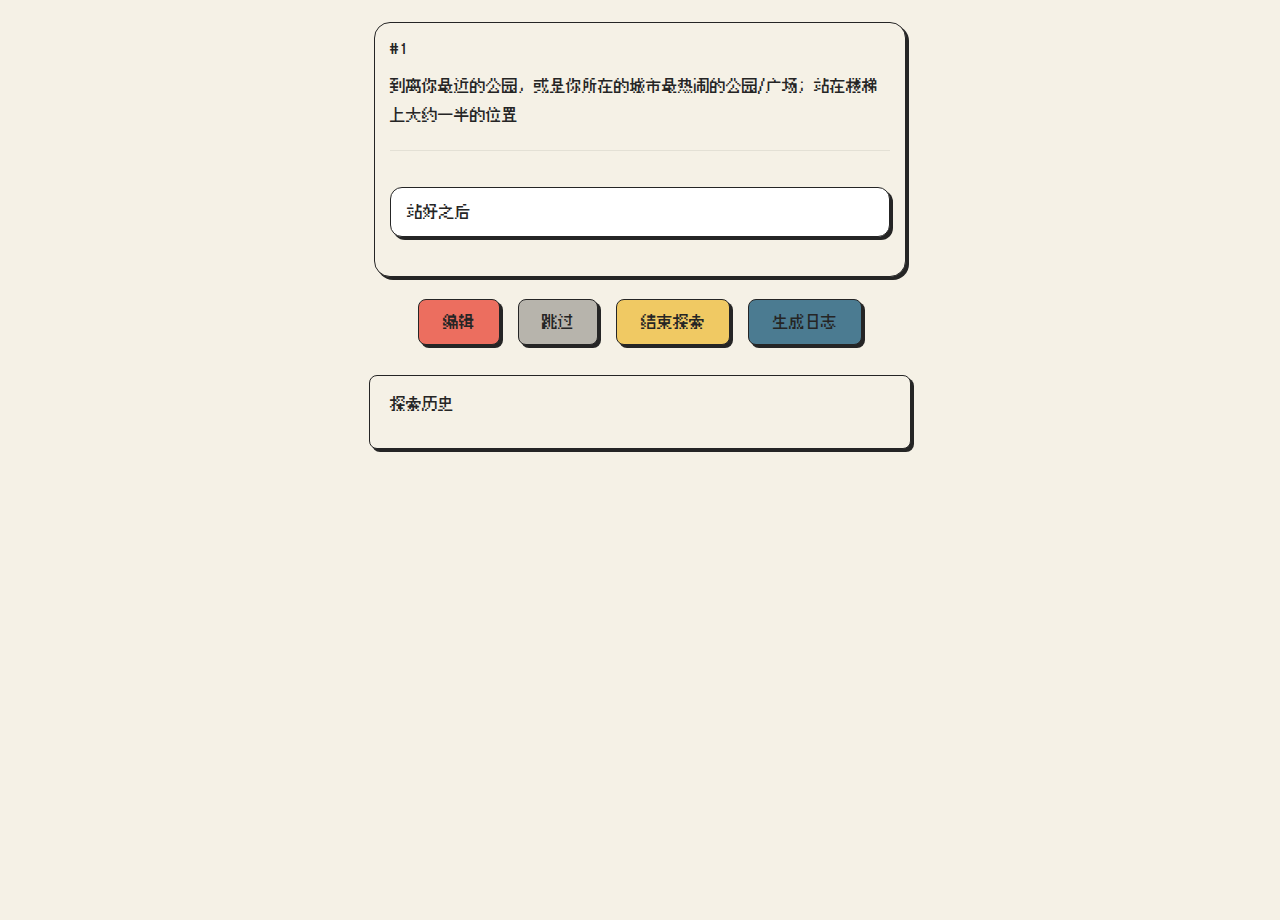
==== city_system.html @ 18fcd4e2 "Add files via upload" ====
<!DOCTYPE html>
<html lang="zh-CN">
<head>
    <meta charset="UTF-8">
    <meta name="viewport" content="width=device-width, initial-scale=1.0">
    <title>城市系统探索游戏</title>
    <link rel="stylesheet" href="fonts/fonts.css">
    <style>
        body {
            font-family: "DinkieBitmap", "PingFang SC", "Hiragino Sans GB", "Microsoft YaHei", "WenQuanYi Micro Hei", -apple-system, BlinkMacSystemFont, "Segoe UI", Helvetica, "Apple Color Emoji", Arial, sans-serif, "Segoe UI Emoji", "Segoe UI Symbol";
            margin: 0;
            padding: 10px 5px;
            background-color: #F5F1E6;
            min-height: 100vh;
            display: flex;
            flex-direction: column;
            align-items: center;
            color: #252525;
            font-size: 14px;
        }

        .card {
            background: #F5F1E6;
            border-radius: 16px;
            border: 1px solid #252525;
            box-shadow: 3px 3px 0 #252525;
            padding: 20px;
            width: calc(100% - 40px);
            max-width: 500px;
            margin: 12px auto;
            transition: all 200ms ease-out;
        }

        .card:hover {
            transform: translateY(-2px);
            box-shadow: 3px 3px 0 #252525;
        }

        @media screen and (max-width: 480px) {
            body {
                padding: 5px;
            }
            .card {
                padding: 12px;
                margin: 6px auto;
            }
            .card-content {
                font-size: 16px;
                line-height: 1.6;
                margin-bottom: 15px;
                padding-bottom: 15px;
            }
            .option-button {
                padding: 10px 12px;
                font-size: 14px;
                min-height: 40px;
            }
            #button-container {
                display: flex;
                flex-direction: row;
                justify-content: space-between;
                align-items: center;
                flex-wrap: nowrap;
                gap: 8px;
                width: 100%;
                margin: 10px 0;
            }
            .end-button,
            .skip-button,
            .generate-log-button,
            .edit-button {
                padding: 8px 12px;
                font-size: 14px;
                margin: 0;
                min-width: 0;
                flex: 1;
            }
            .modal {
                padding: 15px;
                width: 95%;
            }
            .modal input[type='text'],
            .modal textarea {
                font-size: 16px;
                padding: 8px;
                margin-bottom: 10px;
                width: 100%;
                border: 1px solid rgba(55, 53, 47, 0.16);
                border-radius: 3px;
                resize: vertical;
                max-width: 100%;
                box-sizing: border-box;
                min-height: 100px;
            }
            .modal-buttons {
                display: flex;
                flex-wrap: wrap;
                gap: 8px;
                justify-content: center;
            }
            .modal-buttons button {
                flex: 1;
                min-width: 120px;
                margin: 0;
            }
        }

        @media screen and (min-width: 481px) {
            .card {
                width: calc(100% - 20px);
                padding: 15px;
            }
            .history {
                width: calc(100% - 20px);
            }
        }

        .card:hover {
            transform: translateY(-2px);
            box-shadow: 3px 3px 0 #252525;
        }

        .end-button {
            background-color: #F0C963;
            color: #252525;
            border: 1px solid #252525;
            padding: 14px 24px;
            border-radius: 8px;
            cursor: pointer;
            font-size: 16px;
            margin: 10px 5px;
            width: auto;
            min-width: 100px;
            white-space: nowrap;
            -webkit-tap-highlight-color: transparent;
            transition: all 200ms ease-in-out;
            user-select: none;
            box-shadow: 3px 3px 0 #252525
        }

        .skip-button {
            background-color: #B7B4AC;
            color: #252525;
            border: 1px solid #252525;
            padding: 14px 20px;
            border-radius: 8px;
            cursor: pointer;
            font-size: 16px;
            margin: 10px 5px;
            width: auto;
            min-width: 80px;
            white-space: nowrap;
            -webkit-tap-highlight-color: transparent;
            transition: all 200ms ease-in-out;
            user-select: none;
            box-shadow: 3px 3px 0 #252525
        }

        .skip-button:hover {
            background-color: #B7B4AC;
            transform: translateY(-2px);
            box-shadow: 3px 3px 0 #252525
        }

        .end-button:hover {
            background-color: #B7B4AC;
            transform: translateY(-2px);
            box-shadow: 3px 3px 0 #252525
        }        .generate-log-button {
            background-color: #4B7B91;
            color: #252525;
            border: 1px solid #252525;
            padding: 14px 24px;
            border-radius: 8px;
            cursor: pointer;
            font-size: 16px;
            margin: 10px 5px;
            width: auto;
            min-width: 100px;
            white-space: nowrap;
            -webkit-tap-highlight-color: transparent;
            transition: all 200ms ease-in-out;
            user-select: none;
            box-shadow: 3px 3px 0 #252525
        }

        .generate-log-button:hover {
            background-color: #B7B4AC;
            transform: translateY(-2px);
            box-shadow: 3px 3px 0 #252525
        }

        .edit-button {
            background-color: #EC6E5F;
            color: #252525;
            border: 1px solid #252525;
            padding: 14px 24px;
            border-radius: 8px;
            cursor: pointer;
            font-size: 16px;
            margin: 10px 5px;
            width: auto;
            min-width: 100px;
            white-space: nowrap;
            -webkit-tap-highlight-color: transparent;
            transition: all 200ms ease-in-out;
            user-select: none;
            box-shadow: 3px 3px 0 #252525
        }

        .edit-button:hover {
            background-color: #B7B4AC;
            transform: translateY(-2px);
            box-shadow: 3px 3px 0 #252525;
        }

        .card-number {
            font-size: 18px;
            color: #252525;
            margin-bottom: 12px;
            font-weight: 500;
            line-height: 1.4;
        }

        .card-content {
            font-size: 20px;
            line-height: 1.8;
            margin-bottom: 20px;
            color: #252525;
            white-space: pre-line;
            padding-bottom: 20px;
            border-bottom: 1px solid rgba(55, 53, 47, 0.09);
        }

        .options {
            display: flex;
            flex-direction: column;
            gap: 8px;
            margin-top: 16px;
            padding: 16px 0;
            max-width: 100%;
            box-sizing: border-box;
        }

        .options-title {
            font-size: 18px;
            color: #252525;
            margin-bottom: 12px;
            font-weight: 500;
            line-height: 1.4;
        }

        .option-button {
            background: white;
            color: #252525;
            border: 1px solid #252525;
            padding: 12px 16px;
            border-radius: 12px;
            cursor: pointer;
            font-size: 14px;
            text-align: left;
            transition: all 200ms ease-out;
            min-height: 44px;
            width: 100%;
            margin-bottom: 8px;
            box-shadow: 3px 3px 0 #252525;
            white-space: normal;
            word-wrap: break-word;
            overflow-wrap: break-word;
            line-height: 1.5;
            max-width: 100%;
            display: flex;
            justify-content: space-between;
            align-items: center;
            gap: 12px;
        }

        .option-text {
            flex: 1;
        }

        .option-next-card {
            background: #F5F1E6;
            color: #252525;
            padding: 4px 8px;
            border-radius: 6px;
            font-size: 12px;
            border: 1px solid #252525;
            white-space: nowrap;
        }

        .option-text {
            flex: 1;
        }

        .option-next-card {
            background: #F5F1E6;
            color: #252525;
            padding: 4px 8px;
            border-radius: 6px;
            font-size: 12px;
            border: 1px solid #252525;
            white-space: nowrap;
        }

        .option-button:hover {
            background-color: #f7f7f7;
            transform: translateY(-1px);
            box-shadow: rgba(0, 0, 0, 0.08) 0px 4px 12px;
        }

        .history {
            margin-top: 20px;
            padding: 20px;
            background: #F5F1E6;
            border-radius: 8px;
            border: 1px solid #252525;
            box-shadow: 3px 3px 0 #252525;
            width: calc(100% - 52px);
            max-width: 500px;
        }

        .history h3 {
            margin-top: 0;
            color: #252525;
            font-size: 14px;
            font-weight: 500;
        }

        .history-list {
            list-style-type: none;
            padding: 0;
            margin: 0;
        }

        .history-item {
            padding: 8px 0;
            border-bottom: 1px solid rgba(55, 53, 47, 0.09);
            color: #252525;
            font-size: 14px;
        }
        @media screen and (max-width: 480px) {
            body {
                padding: 10px 5px;
            }

            .card {
                padding: 15px;
                margin: 8px auto;
            }

            .card-content {
                font-size: 16px;
                line-height: 1.5;
                margin-bottom: 15px;
                padding-bottom: 15px;
            }

            .options {
                gap: 6px;
            }

            .option-button {
                padding: 12px 16px;
                font-size: 16px;
                min-height: 44px;
            }

            .history {
                padding: 15px;
                margin: 8px auto;
            }

            .history-item {
                padding: 10px 0;
                font-size: 14px;
            }

            .tag {
                padding: 6px 14px;
                font-size: 14px;
            }
        }

        /* 添加触摸反馈效果 */
        @media (hover: none) {
            .card:active,
            .option-button:active,
            .end-button:active,
            .skip-button:active,
            .edit-button:active,
            .generate-log-button:active,
            .generate-options-button:active {
                opacity: 0.8;
                transform: scale(0.98);
                transition: all 100ms ease-out;
            }
        }
        
        /* 新增的AI生成选项按钮样式 */
        .generate-options-button {
            background-color: #3498db;
            color: white;
            border: none;
            padding: 14px 24px;
            border-radius: 8px;
            cursor: pointer;
            font-size: 16px;
            margin: 10px 5px;
            width: auto;
            min-width: 100px;
            white-space: nowrap;
            -webkit-tap-highlight-color: transparent;
            transition: all 200ms ease-in-out;
            user-select: none;
            box-shadow: 0 2px 4px rgba(0,0,0,0.1);
        }
        
        .generate-options-button:hover {
            background-color: #2980b9;
        }
        
        .generate-options-button:disabled {
            background-color: #95a5a6;
            cursor: not-allowed;
        }
        
        /* 编辑模式中的加载状态 */
        .loading-spinner {
            display: inline-block;
            width: 16px;
            height: 16px;
            border: 3px solid rgba(255,255,255,.3);
            border-radius: 50%;
            border-top-color: #fff;
            animation: spin 1s ease-in-out infinite;
            margin-right: 8px;
            vertical-align: middle;
        }
        
        @keyframes spin {
            to { transform: rotate(360deg); }
        }
    </style>
</head>
<body>
    <div id="card" class="card">
        <div class="card-number"></div>
        <div class="card-content">
            1. 这是一个示例卡片的内容。
            2. 在这里你可以描述当前场景、故事情节。
            3. 需要玩家执行的动作和观察内容。
        </div>
        <div class="options">
            <div class="options-title">选择你的行动：</div>
            <button class="option-button">
                <span class="option-text">示例选项1</span>
                <span class="option-next-card">#1</span>
            </button>
            <button class="option-button">
                <span class="option-text">示例选项2</span>
                <span class="option-next-card">#2</span>
            </button>
            <button class="option-button">
                <span class="option-text">示例选项3</span>
                <span class="option-next-card">#3</span>
            </button>
        </div>
    </div>

    <div style="display: flex; gap: 8px; justify-content: center; flex-wrap: wrap; width: 100%; max-width: 500px; padding: 0 10px;">
        <button class="edit-button" style="width: auto; min-width: 80px;" onclick="editCurrentCard()">编辑</button>
        <button class="skip-button" style="width: auto; min-width: 80px; max-width: none;" onclick="skipCard()">跳过</button>
        <button class="end-button" style="width: auto; min-width: 80px;" onclick="endGame()">结束探索</button>
        <button class="generate-log-button" style="width: auto; min-width: 80px;" onclick="generateLog()">生成日志</button>
    </div>

    <div class="history">
        <h3>探索历史</h3>
        <ul class="history-list"></ul>
    </div>

    <script>
        // API配置
        const DEEPSEEK_API_ENDPOINT = 'https://api.deepseek.com/v1/chat/completions';
        const DEEPSEEK_API_KEY = 'sk-ca0cdae03cae4ed8812562e1d96dea36';

        let currentCard = 1;
        let history = [];
        let gameStartTime = null;

        function editCurrentCard() {
            const currentCardData = cards.find(card => card.id === currentCard);
            const cardContent = document.querySelector('.card-content');
            
            // 创建编辑区域容器
            const editContainer = document.createElement('div');
            editContainer.style.display = 'flex';
            editContainer.style.flexDirection = 'column';
            editContainer.style.gap = '20px';
            editContainer.style.backgroundColor = '#f7f7f7';
            editContainer.style.padding = '20px';
            editContainer.style.borderRadius = '8px';
            
            // 创建内容编辑区域
            const contentEditArea = document.createElement('div');
            contentEditArea.style.display = 'flex';
            contentEditArea.style.flexDirection = 'column';
            contentEditArea.style.gap = '10px';
            contentEditArea.style.backgroundColor = 'white';
            contentEditArea.style.padding = '15px';
            contentEditArea.style.borderRadius = '6px';
            contentEditArea.style.boxShadow = '0 1px 3px rgba(0,0,0,0.1)';
            contentEditArea.style.margin = '0 auto';
            contentEditArea.style.maxWidth = '100%';
            contentEditArea.style.width = '100%';
            contentEditArea.style.boxSizing = 'border-box';
            
            const contentLabel = document.createElement('div');
            contentLabel.textContent = '编辑指令内容';
            contentLabel.style.fontWeight = '600';
            contentLabel.style.fontSize = '16px';
            contentLabel.style.marginBottom = '8px';
            
            const contentDescription = document.createElement('div');
            contentDescription.textContent = '在这里编写玩家需要执行的具体指令、观察内容或故事情节。建议使用简洁清晰的语言描述。';
            contentDescription.style.fontSize = '14px';
            contentDescription.style.color = '#666';
            contentDescription.style.marginBottom = '12px';
            
            const textarea = document.createElement('textarea');
            textarea.value = currentCardData.content;
            textarea.style.width = '100%';
            textarea.style.margin = '0';
            textarea.style.height = '150px';
            textarea.style.resize = 'vertical';
            textarea.style.padding = '12px';
            textarea.style.borderRadius = '6px';
            textarea.style.border = '1px solid #ddd';
            textarea.style.fontSize = '15px';
            textarea.style.lineHeight = '1.5';
            textarea.style.boxSizing = 'border-box';
            textarea.style.maxWidth = '100%';
            textarea.style.minWidth = '100%';
            textarea.style.overflowX = 'hidden';
            textarea.style.wordWrap = 'break-word';
            
            contentEditArea.appendChild(contentLabel);
            contentEditArea.appendChild(contentDescription);
            contentEditArea.appendChild(textarea);
            
            // 创建选项编辑区域
            const optionsEditArea = document.createElement('div');
            optionsEditArea.style.display = 'flex';
            optionsEditArea.style.flexDirection = 'column';
            optionsEditArea.style.gap = '10px';
            optionsEditArea.style.backgroundColor = 'white';
            optionsEditArea.style.padding = '15px';
            optionsEditArea.style.borderRadius = '6px';
            optionsEditArea.style.boxShadow = '0 1px 3px rgba(0,0,0,0.1)';
            optionsEditArea.style.margin = '0 auto';
            optionsEditArea.style.maxWidth = '100%';
            optionsEditArea.style.width = '100%';
            optionsEditArea.style.boxSizing = 'border-box';
            
            const optionsLabel = document.createElement('div');
            optionsLabel.textContent = '编辑选项';
            optionsLabel.style.fontWeight = '600';
            optionsLabel.style.fontSize = '16px';
            optionsLabel.style.marginBottom = '8px';
            
            const optionsDescription = document.createElement('div');
            optionsDescription.textContent = '添加玩家可以选择的行动选项。每个选项需要设置选项文本和跳转到的卡片编号。';
            optionsDescription.style.fontSize = '14px';
            optionsDescription.style.color = '#666';
            optionsDescription.style.marginBottom = '12px';
            
            const optionsContainer = document.createElement('div');
            optionsContainer.style.display = 'flex';
            optionsContainer.style.flexDirection = 'column';
            optionsContainer.style.gap = '12px';
            optionsContainer.style.backgroundColor = '#f9f9f9';
            optionsContainer.style.padding = '12px';
            optionsContainer.style.borderRadius = '6px';
            
            optionsEditArea.appendChild(optionsLabel);
            optionsEditArea.appendChild(optionsDescription);
            
            // 添加现有选项
            if (currentCardData.options) {
                currentCardData.options.forEach((option, index) => {
                    const optionRow = document.createElement('div');
                    optionRow.style.display = 'flex';
                    optionRow.style.gap = '10px';
                    optionRow.style.alignItems = 'center';
                    
                    const optionText = document.createElement('input');
                    optionText.type = 'text';
                    optionText.value = option.text;
                    optionText.style.flex = '1';
                    optionText.style.padding = '8px';
                    optionText.style.borderRadius = '4px';
                    optionText.style.border = '1px solid rgba(55, 53, 47, 0.16)';
                    optionText.style.minWidth = '0';
                    
                    const nextCardInput = document.createElement('input');
                    nextCardInput.type = 'number';
                    nextCardInput.value = option.nextCard;
                    nextCardInput.style.width = '60px';
                    nextCardInput.style.padding = '8px';
                    nextCardInput.style.borderRadius = '4px';
                    nextCardInput.style.border = '1px solid rgba(55, 53, 47, 0.16)';
                    nextCardInput.style.flexShrink = '0';
                    
                    const deleteButton = document.createElement('button');
                    deleteButton.textContent = 'X';
                    deleteButton.className = 'edit-button';
                    deleteButton.style.backgroundColor = '#EC6E5F';
                    deleteButton.style.padding = '0';
                    deleteButton.style.borderRadius = '6px';
                    deleteButton.style.fontSize = '14px';
                    deleteButton.style.color = 'white';
                    deleteButton.style.border = 'none';
                    deleteButton.style.cursor = 'pointer';
                    deleteButton.style.lineHeight = '1';
                    deleteButton.style.width = '32px';
                    deleteButton.style.height = '32px';
                    deleteButton.style.display = 'flex';
                    deleteButton.style.alignItems = 'center';
                    deleteButton.style.justifyContent = 'center';
                    deleteButton.style.minWidth = '32px';
                    deleteButton.style.maxWidth = '32px';
                    deleteButton.style.flexShrink = '0';
                    deleteButton.style.flexGrow = '0';
                    deleteButton.onclick = () => optionRow.remove();
                    
                    optionRow.appendChild(optionText);
                    optionRow.appendChild(nextCardInput);
                    optionRow.appendChild(deleteButton);
                    optionsContainer.appendChild(optionRow);
                });
            }
            
            // 添加新选项按钮
            const addOptionButton = document.createElement('button');
            addOptionButton.textContent = '添加选项';
            addOptionButton.className = 'edit-button';
            addOptionButton.style.alignSelf = 'flex-start';
            addOptionButton.style.backgroundColor = '#F5F1E6';
            addOptionButton.style.border = '2px dashed #4B7B91';
            addOptionButton.style.color = '#4B7B91';
            addOptionButton.style.padding = '10px 20px';
            addOptionButton.style.fontSize = '15px';
            addOptionButton.style.fontWeight = '500';
            addOptionButton.onclick = () => {
                const optionRow = document.createElement('div');
                optionRow.style.display = 'flex';
                optionRow.style.gap = '10px';
                optionRow.style.alignItems = 'center';
                
                const optionText = document.createElement('input');
                optionText.type = 'text';
                optionText.placeholder = '例如："继续向前走" 或 "转向左边"';
                optionText.style.flex = '1';
                optionText.style.padding = '10px';
                optionText.style.borderRadius = '6px';
                optionText.style.border = '1px solid #ddd';
                optionText.style.fontSize = '14px';
                optionText.style.minWidth = '0';
                
                const nextCardInput = document.createElement('input');
                nextCardInput.type = 'number';
                nextCardInput.placeholder = '卡片号';
                nextCardInput.style.width = '60px';
                nextCardInput.style.padding = '10px';
                nextCardInput.style.borderRadius = '6px';
                nextCardInput.style.border = '1px solid #ddd';
                nextCardInput.style.fontSize = '14px';
                nextCardInput.style.marginLeft = '8px';
                nextCardInput.style.flexShrink = '0';
                
                const deleteButton = document.createElement('button');
                deleteButton.textContent = 'X';
                deleteButton.className = 'edit-button';
                deleteButton.style.backgroundColor = '#EC6E5F';
                deleteButton.style.padding = '0';
                deleteButton.style.borderRadius = '6px';
                deleteButton.style.fontSize = '14px';
                deleteButton.style.color = 'white';
                deleteButton.style.border = 'none';
                deleteButton.style.cursor = 'pointer';
                deleteButton.style.lineHeight = '1';
                deleteButton.style.width = '32px';
                deleteButton.style.height = '32px';
                deleteButton.style.display = 'flex';
                deleteButton.style.alignItems = 'center';
                deleteButton.style.justifyContent = 'center';
                deleteButton.style.minWidth = '32px';
                deleteButton.style.maxWidth = '32px';
                deleteButton.style.flexShrink = '0';
                deleteButton.style.flexGrow = '0';
                deleteButton.style.minWidth = '32px';
                deleteButton.style.maxWidth = '32px';
                deleteButton.style.flexShrink = '0';
                deleteButton.style.flexGrow = '0';
                deleteButton.onclick = () => optionRow.remove();
                
                optionRow.appendChild(optionText);
                optionRow.appendChild(nextCardInput);
                optionRow.appendChild(deleteButton);
                optionsContainer.appendChild(optionRow);
            };
            
            // 添加AI生成选项按钮
            const generateButton = document.createElement('button');
            generateButton.textContent = 'AI生成选项';
            generateButton.className = 'edit-button';
            generateButton.style.backgroundColor = '#4B7B91';
            generateButton.style.padding = '10px 20px';
            generateButton.style.fontSize = '15px';
            generateButton.style.fontWeight = '500';
            generateButton.onclick = async () => {
                try {
                    // 显示加载状态
                    generateButton.disabled = true;
                    generateButton.style.opacity = '0.7';
                    generateButton.textContent = '生成中...';
                    
                    const options = await generateOptionsWithAI(textarea.value);
                    options.forEach(option => {
                        const optionRow = document.createElement('div');
                        optionRow.style.display = 'flex';
                        optionRow.style.gap = '10px';
                        optionRow.style.alignItems = 'center';
                        optionRow.style.animation = 'fadeIn 0.3s ease-in-out';
                        
                        const optionText = document.createElement('input');
                        optionText.type = 'text';
                        optionText.value = option.text;
                        optionText.style.flex = '1';
                        optionText.style.padding = '8px';
                        optionText.style.borderRadius = '4px';
                        optionText.style.border = '1px solid rgba(55, 53, 47, 0.16)';
                        
                        const nextCardInput = document.createElement('input');
                        nextCardInput.type = 'number';
                        nextCardInput.value = option.nextCard;
                        nextCardInput.style.width = '80px';
                        nextCardInput.style.padding = '8px';
                        nextCardInput.style.borderRadius = '4px';
                        nextCardInput.style.border = '1px solid rgba(55, 53, 47, 0.16)';
                        
                        const deleteButton = document.createElement('button');
                        deleteButton.textContent = 'X';
                        deleteButton.className = 'edit-button';
                        deleteButton.style.backgroundColor = '#EC6E5F';
                        deleteButton.style.padding = '0';
                        deleteButton.style.borderRadius = '6px';
                        deleteButton.style.fontSize = '14px';
                        deleteButton.style.color = 'white';
                        deleteButton.style.border = 'none';
                        deleteButton.style.cursor = 'pointer';
                        deleteButton.style.lineHeight = '1';
                        deleteButton.style.width = '32px';
                        deleteButton.style.height = '32px';
                        deleteButton.style.display = 'flex';
                        deleteButton.style.alignItems = 'center';
                        deleteButton.style.justifyContent = 'center';
                        deleteButton.style.minWidth = '32px';
                        deleteButton.style.maxWidth = '32px';
                        deleteButton.style.flexShrink = '0';
                        deleteButton.style.flexGrow = '0';
                        deleteButton.onclick = () => {
                            optionRow.style.animation = 'fadeOut 0.3s ease-in-out';
                            setTimeout(() => optionRow.remove(), 300);
                        };
                        
                        optionRow.appendChild(optionText);
                        optionRow.appendChild(nextCardInput);
                        optionRow.appendChild(deleteButton);
                        optionsContainer.appendChild(optionRow);
                    });
                } catch (error) {
                    console.error('生成选项失败:', error);
                    alert('生成选项失败，请稍后重试');
                } finally {
                    // 恢复按钮状态
                    generateButton.disabled = false;
                    generateButton.style.opacity = '1';
                    generateButton.textContent = 'AI生成选项';
                }
            };
            
            const generateOptionsButton = document.createElement('button');
            generateOptionsButton.textContent = 'AI生成选项';
            generateOptionsButton.className = 'edit-button';
            generateOptionsButton.style.backgroundColor = '#4B7B91';
            generateOptionsButton.style.padding = '10px 20px';
            generateOptionsButton.style.fontSize = '15px';
            generateOptionsButton.style.fontWeight = '500';
            generateOptionsButton.onclick = generateButton.onclick;

            optionsEditArea.appendChild(optionsLabel);
            optionsEditArea.appendChild(optionsContainer);
            optionsEditArea.appendChild(addOptionButton);
            optionsEditArea.appendChild(generateOptionsButton);
            
            // 添加所有编辑区域到容器
            editContainer.appendChild(contentEditArea);
            editContainer.appendChild(optionsEditArea);
            
            // 创建按钮容器
            const buttonContainer = document.createElement('div');
            buttonContainer.style.display = 'flex';
            buttonContainer.style.gap = '10px';
            buttonContainer.style.marginTop = '25px';
            buttonContainer.style.flexDirection = 'row';
            buttonContainer.style.justifyContent = 'flex-start';
            buttonContainer.style.alignItems = 'center';
            buttonContainer.style.backgroundColor = 'transparent';
            buttonContainer.style.padding = '0';
            buttonContainer.style.width = '100%';
            buttonContainer.style.borderRadius = '6px';
            buttonContainer.style.boxSizing = 'border-box';
            buttonContainer.style.marginLeft = '0';
            buttonContainer.style.marginRight = '0';
            
            const saveButton = document.createElement('button');
            saveButton.textContent = '保存';
            saveButton.className = 'edit-button';
            saveButton.style.backgroundColor = '#F0C963';
            saveButton.style.padding = '10px 20px';
            saveButton.style.fontSize = '15px';
            saveButton.style.fontWeight = '500';
            saveButton.style.width = '49%';
            saveButton.onclick = () => {
                // 保存内容
                currentCardData.content = textarea.value;
                
                // 保存选项
                const optionRows = optionsContainer.querySelectorAll('div[style*="display: flex"]');
                currentCardData.options = Array.from(optionRows).map(row => {
                    const text = row.children[0].value;
                    const nextCard = parseInt(row.children[1].value);
                    // 验证跳转编号的有效性
                    if (isNaN(nextCard) || nextCard < 1) {
                        alert('请输入有效的跳转编号！');
                        return null;
                    }
                    return {
                        text: text,
                        nextCard: nextCard
                    };
                }).filter(option => option !== null);
                
                // 恢复显示
                const newCardContent = document.createElement('div');
                newCardContent.className = 'card-content';
                newCardContent.textContent = textarea.value;
                editContainer.parentNode.replaceChild(newCardContent, editContainer);
                
                // 清除原有选项
                const oldOptions = document.querySelector('.options');
                if (oldOptions) {
                    oldOptions.remove();
                }
                
                // 创建新的选项容器
                const newOptions = document.createElement('div');
                newOptions.className = 'options';
                const optionsTitle = document.createElement('div');
                optionsTitle.className = 'options-title';
                optionsTitle.textContent = '选择你的行动：';
                newOptions.appendChild(optionsTitle);
                
                // 添加编辑后的选项
                currentCardData.options.forEach(option => {
                    const button = document.createElement('button');
                    button.className = 'option-button';
                    button.textContent = option.text;
                    button.onclick = () => goToCard(option.nextCard);
                    newOptions.appendChild(button);
                });
                
                // 将新选项添加到卡片中
                document.querySelector('.card').appendChild(newOptions);
                buttonContainer.remove();
                updateCardDisplay();
            };
            
            const cancelButton = document.createElement('button');
            cancelButton.textContent = '取消';
            cancelButton.className = 'edit-button';
            cancelButton.style.backgroundColor = '#B7B4AC';
            cancelButton.style.padding = '10px 20px';
            cancelButton.style.fontSize = '15px';
            cancelButton.style.fontWeight = '500';
            cancelButton.style.width = '49%';
            cancelButton.onclick = () => {
                const newCardContent = document.createElement('div');
                newCardContent.className = 'card-content';
                newCardContent.textContent = currentCardData.content;
                editContainer.parentNode.replaceChild(newCardContent, editContainer);
            };
            
            // 创建按钮提示文本
            const buttonTip = document.createElement('div');
            buttonTip.textContent = '';
            buttonTip.style.color = '#666';
            buttonTip.style.fontSize = '14px';
            buttonTip.style.marginRight = 'auto';
            
            buttonContainer.appendChild(buttonTip);
            buttonContainer.appendChild(saveButton);
            buttonContainer.appendChild(cancelButton);
            editContainer.appendChild(buttonContainer);
            
            // 替换原有内容
            cardContent.parentNode.replaceChild(editContainer, cardContent);
        }

        // 使用AI生成选项
        async function generateOptionsWithAI(instruction) {
            // 获取所有AI生成选项按钮
            const generateButtons = document.querySelectorAll('button.edit-button');
            generateButtons.forEach(button => {
                if (button.textContent === 'AI生成选项') {
                    button.disabled = true;
                    button.style.opacity = '0.7';
                    button.innerHTML = '<span class="loading-spinner"></span>正在生成中...';
                }
            });

            try {
                // 构建提示词
                const prompt = `你是一个城市探索游戏的AI设计师。请基于以下游戏指令内容，生成3-5个合理的行动选项。每个选项都应该引导玩家仔细观察和探索周围的环境细节，包括但不限于：建筑特征、街道布局、自然景观、人文场景、环境氛围等。选项需要激发玩家的好奇心，引导他们发现城市中被忽视的细节。每个选项需包含选项描述和跳转卡片编号(1-132之间)。

要求：
- 选项描述应该简洁有力，长度在15-30个字之间
- 选项必须以观察和探索环境为主，引导玩家注意周围的细节
- 选项之间要有明显的差异性，关注环境的不同方面
- 选项的语气要富有探索性和好奇心
- 格式为: 选项描述|卡片编号
- 不需要在选项开头生成数字编号


当前指令内容: "${instruction}"`;
                
                // 调用DeepSeek API
                const response = await fetch(DEEPSEEK_API_ENDPOINT, {
                    method: 'POST',
                    headers: {
                        'Content-Type': 'application/json',
                        'Authorization': `Bearer ${DEEPSEEK_API_KEY}`
                    },
                    body: JSON.stringify({
                        model: "deepseek-chat",
                        messages: [{
                            role: "user",
                            content: prompt
                        }],
                        temperature: 0.7,
                        max_tokens: 500
                    })
                });

                if (!response.ok) {
                    throw new Error(`API请求失败: ${response.statusText}`);
                }

                const data = await response.json();
                if (data.choices && data.choices[0]) {
                    const aiResponse = data.choices[0].message.content;
                    
                    // 解析AI返回的选项
                    const optionLines = aiResponse.split('\n').filter(line => line.includes('|'));
                    const options = optionLines.map(line => {
                        const [text, nextCard] = line.split('|');
                        const trimmedText = text.trim();
                        // 确保选项文本长度适中
                        if (trimmedText.length < 5 || trimmedText.length > 40) {
                            return null;
                        }
                        return {
                            text: trimmedText,
                            nextCard: parseInt(nextCard.trim()) || Math.floor(Math.random() * 132) + 1
                        };
                    }).filter(option => option !== null);
                    
                    return options.length >= 3 ? options.slice(0, 5) : [
                        { text: "继续向前探索", nextCard: Math.floor(Math.random() * 132) + 1 },
                        { text: "转向左边的小路", nextCard: Math.floor(Math.random() * 132) + 1 },
                        { text: "观察周围的环境", nextCard: Math.floor(Math.random() * 132) + 1 }
                    ];
                } else {
                    throw new Error('API返回数据格式错误');
                }
            } catch (error) {
                console.error('AI生成选项失败:', error);
                // 如果API调用失败，返回默认选项
                return [
                    { text: "继续向前探索", nextCard: Math.floor(Math.random() * 132) + 1 },
                    { text: "转向左边的小路", nextCard: Math.floor(Math.random() * 132) + 1 },
                    { text: "观察周围的环境", nextCard: Math.floor(Math.random() * 132) + 1 }
                ];
            } finally {
                // 恢复所有AI生成选项按钮的状态
                const generateButtons = document.querySelectorAll('button.edit-button');
                generateButtons.forEach(button => {
                    if (button.textContent.includes('正在生成中')) {
                        button.disabled = false;
                        button.style.opacity = '1';
                        button.textContent = 'AI生成选项';
                    }
                });
            }
        }

        function saveCard() {
            const editContent = document.getElementById('editContent');
            const currentCardData = cards.find(card => card.id === currentCard);
            
            // 更新cards数组中的内容
            currentCardData.content = editContent.value;
            
            // 更新当前显示的卡片内容
            document.querySelector('.card-content').textContent = editContent.value;
            
            // 更新历史记录中的显示文本
            updateHistoryDisplay();
            
            // 隐藏编辑表单
            cancelEdit();
        }

        function updateHistoryDisplay() {
            const historyList = document.querySelector('.history-list');
            historyList.innerHTML = '';
            
            history.forEach(cardId => {
                const card = cards.find(c => c.id === cardId);
                if (card) {
                    const historyItem = document.createElement('li');
                    historyItem.className = 'history-item';
                    
                    const cardNumber = document.createElement('span');
                    cardNumber.className = 'card-number-highlight';
                    cardNumber.textContent = `#${cardId}`;
                    
                    historyItem.appendChild(cardNumber);
                    historyItem.appendChild(document.createTextNode(` - ${card.content}`));
                    
                    historyList.appendChild(historyItem);
                }
            });
        }

        function cancelEdit() {
            document.getElementById('editForm').style.display = 'none';
        }

        function updateCardDisplay() {
            const currentCardData = cards.find(card => card.id === currentCard);
            const cardContent = document.querySelector('.card-content');
            const optionsContainer = document.querySelector('.options');
            
            // 清除原有内容
            cardContent.textContent = '';
            optionsContainer.innerHTML = '';
            
            // 分离主要文本和选项
            const mainContent = currentCardData.content.split('\n').filter(line => !line.match(/^\d+\.|转到#/)).join('\n');
            cardContent.textContent = mainContent;
            
            // 添加选项标题
            if (currentCardData.options && currentCardData.options.length > 0) {
                const optionsTitle = document.createElement('div');
                optionsTitle.className = 'options-title';
                optionsTitle.textContent = '选项：';
                optionsContainer.appendChild(optionsTitle);
                
                // 添加选项按钮
                currentCardData.options.forEach(option => {
                    const button = document.createElement('button');
                    button.className = 'option-button';
                    
                    // 创建选项文本容器
                    const optionText = document.createElement('span');
                    optionText.className = 'option-text';
                    optionText.textContent = option.text;
                    
                    // 创建跳转编号标签
                    const nextCardLabel = document.createElement('span');
                    nextCardLabel.className = 'option-next-card';
                    nextCardLabel.textContent = `#${option.nextCard}`;
                    
                    // 添加文本和编号到按钮
                    button.appendChild(optionText);
                    button.appendChild(nextCardLabel);
                    
                    button.onclick = () => {
                        if (!gameStartTime) {
                            gameStartTime = new Date();
                        }
                        selectOption(option.nextCard, option.text);
                    };
                    optionsContainer.appendChild(button);
                });
            }
        }

        // 游戏卡片数据 - 可以根据需要自定义卡片内容
        // 每个卡片对象包含：
        // - id: 卡片唯一编号
        // - content: 卡片显示的问题或指令
        // - tags: 卡片的标签数组，可以是["建筑家", "街头侦探", "哲学家", "时间旅人"]
        // - options: 选项数组，每个选项包含text(选项描述)和nextCard(点击后跳转的卡片id)
        const cards = [
    {
        id: 1,
        content: "到离你最近的公园，或是你所在的城市最热闹的公园/广场；站在楼梯上大约一半的位置",
        tags: ["街头侦探", "时间旅人"],
        options: [
            { text: "站好之后", nextCard: 2 }
        ]
    },
    {
        id: 2,
        content: "闭上眼睛，数到十；睁开眼睛，开始跟着离你最近的人走",
        tags: ["街头侦探", "时间旅人"],
        options: [
            { text: "走到第一个路口", nextCard: 3 }
        ]
    },
    {
        id: 3,
        content: "仔细观察这台自行车",
        tags: ["街头侦探", "时间旅人"],
        options: [
            { text: "如果自行车有车座", nextCard: 60 },
            { text: "如果没有车座", nextCard: 61 }
        ]
    },
    {
        id: 4,
        content: "观察离你最近的垃圾桶；注意垃圾桶中有多少垃圾",
        tags: ["街头侦探", "时间旅人"],
        options: [
            { text: "几乎是空的，请走到离你最近的共享单车附近", nextCard: 16 },
            { text: "大概一半", nextCard: 21 },
            { text: "满了，请走到最近的私人停车位", nextCard: 41 }
        ]
    },
    {
        id: 5,
        content: "站在最近的公交车站；比较你的手机号码的末尾两位，计算二者差值的绝对值（x）",
        tags: ["街头侦探", "时间旅人"],
        options: [
            { text: "左边的数字大于右边，并向左手边走x个路口", nextCard: 68 },
            { text: "右边的数字大于左边，乘坐下一辆公交车，在x站后下车", nextCard: 68 },
            { text: "两个数相等，观察离你最近的快的骑手", nextCard: 68 }
        ]
    },
    {
        id: 6,
        content: "站立，静止不要动；向下看，注意双脚之间的空间",
        tags: ["街头侦探", "时间旅人"],
        options: [
            { text: "有垃圾", nextCard: 31 },
            { text: "有口香糖", nextCard: 28 },
            { text: "没有上述情况，尽量分开双脚", nextCard: 69 }
        ]
    },
    {
        id: 7,
        content: "跟着遛狗的路人；直到狗狗拉屎或者吠叫",
        tags: ["街头侦探", "时间旅人"],
        options: [
            { text: "当狗狗拉屎或者吠叫时", nextCard: 74 },
            { text: "如果在这之前看到地铁口/公交站", nextCard: 98 }
        ]
    },
    {
        id: 8,
        content: "跟着推婴儿车的路人；留意婴儿车和路人",
        tags: ["街头侦探", "时间旅人"],
        options: [
            { text: "如果推车的是男性，则继续跟着，直到找到地铁站/公交站", nextCard: 33 },
            { text: "如果是女性，继续跟着直到发现另外一个推婴儿车的路人，重复上述步骤", nextCard: 33 },
            { text: "如果你无法跟随", nextCard: 33 }
        ]
    },
    {
        id: 9,
        content: "在你周围找到一个可以坐着的地方，可以是长凳、门廊、窗台",
        tags: ["街头侦探", "时间旅人"],
        options: [
            { text: "如果有空位，坐下", nextCard: 82 },
            { text: "如果没有空位，或者你找不到可以做的地方，那么开始漫无目的地走，直到你看到一个独坐的人", nextCard: 83 }
        ]
    },
    {
        id: 10,
        content: "向东走；留意迎面走来的行人的嘴",
        tags: ["街头侦探", "时间旅人"],
        options: [
            { text: "如果看到有人在微笑，跟着ta走到最近的路口", nextCard: 84 },
            { text: "如果没有，向东走三个街区", nextCard: 84 }
        ]
    },
    {
        id: 11,
        content: "走到离你最近的路口；背对建筑物站立，观察过往行人；等待10名经过你的路人，并留意第11名路人",
        tags: ["街头侦探", "时间旅人"],
        options: [
            { text: "如果ta有眼镜", nextCard: 33 },
            { text: "如果ta有帽子", nextCard: 40 },
            { text: "如果ta有胡子", nextCard: 66 },
            { text: "如果ta牵着狗", nextCard: 7 },
            { text: "如果以上几项的任意组合", nextCard: 20 },
            { text: "如果以上都没有，跟着他走两个路口", nextCard: 42 },
            { text: "如果无法跟随，停下", nextCard: 28 }
        ]
    },
    {
        id: 12,
        content: "在公交车上，找出你认为最年长的乘客；和ta在同一站下车",
        tags: ["街头侦探", "时间旅人"],
        options: [
            { text: "如果ta戴帽子，沿着ta走的方向走到最近的路口", nextCard: 48 },
            { text: "如果ta戴眼镜，朝着反方向走到最近的路口", nextCard: 48 },
            { text: "如果二者都有或都没有，过马路走到相反方向的公交车站", nextCard: 21 }
        ]
    },
    {
        id: 14,
        content: "上车，做到离司机最远的空位；在下一站留意上车人数，每有一个人上车，向前挪一排",
        tags: ["街头侦探", "时间旅人"],
        options: [
            { text: "如果你觉得这样举止会太怪异，也可以直接计算", nextCard: 89 },
            { text: "直到前面没有空位，下车", nextCard: 89 }
        ]
    },
    {
        id: 15,
        content: "在你所站的地方，寻找周围的建筑有没有外挂的消防楼梯",
        tags: ["街头侦探", "时间旅人"],
        options: [
            { text: "如果有", nextCard: 35 },
            { text: "如果没有", nextCard: 123 }
        ]
    },
    {
        id: 16,
        content: "如果共享单车时",
        tags: ["街头侦探", "时间旅人"],
        options: [
            { text: "如果是黄色", nextCard: 55 },
            { text: "如果是蓝色", nextCard: 51 },
            { text: "如果是青色", nextCard: 57 },
            { text: "如果是其他颜色", nextCard: 29 }
        ]
    },
    {
        id: 17,
        content: "向南走；留意有没有随意停放的共享单车",
        tags: ["街头侦探", "时间旅人"],
        options: [
            { text: "如果有", nextCard: 55 },
            { text: "如果没有", nextCard: 89 }
        ]
    },
    {
        id: 18,
        content: "走到最近路口；闭上眼睛，数到十；感觉风从哪个方向吹来，向那个方向走，直到看到",
        tags: ["街头侦探", "时间旅人"],
        options: [
            { text: "一家餐厅", nextCard: 27 },
            { text: "公交车站", nextCard: 5 },
            { text: "带着狗、婴儿车或是吉他的路人", nextCard: 19 },
            { text: "地铁或公交站", nextCard: 126 }
        ]
    },
    {
        id: 19,
        content: "跟着遛狗的人；跟着推婴儿车的人；跟着背吉他的人，直到看到地铁/公交站",
        tags: ["街头侦探", "时间旅人"],
        options: [
            { text: "如果无法跟随", nextCard: 66 }
        ]
    },
    {
        id: 20,
        content: "走到最近的路口；向南走；边走边搜寻以下目标",
        tags: ["街头侦探", "时间旅人"],
        options: [
            { text: "如果看到贩卖食品的人", nextCard: 58 },
            { text: "如果看到派发传单的人", nextCard: 59 },
            { text: "如果看到一边走路一边打手机的人", nextCard: 80 }
        ]
    },
    {
        id: 21,
        content: "找到最近的公交车站；站在公交车站，留意一同候车的人",
        tags: ["街头侦探", "时间旅人"],
        options: [
            { text: "如果比你矮的人多", nextCard: 94 },
            { text: "如果比你高的人多", nextCard: 86 },
            { text: "如果没有其他人、无法分辨或是一样多", nextCard: 105 }
        ]
    },
    {
        id: 22,
        content: "留意你最近的报刊亭或者能买到报纸的地方",
        tags: ["街头侦探", "时间旅人"],
        options: [
            { text: "如果没有", nextCard: 35 },
            { text: "买一份报纸，找个地方坐下，随意翻看", nextCard: 43 },
            { text: "如果看完报纸", nextCard: 70 }
        ]
    },
    {
        id: 23,
        content: "站在邮箱前；留意街对面",
        tags: ["街头侦探", "时间旅人"],
        options: [
            { text: "如果有咖啡店", nextCard: 27 },
            { text: "如果有拉面店", nextCard: 129 },
            { text: "如果有眼镜店", nextCard: 34 },
            { text: "如果都没有", nextCard: 15 }
        ]
    },
    {
        id: 24,
        content: "停下等待一名戴帽子或戴眼镜的路人；当一名戴帽子或戴眼镜的路人经过时开始记录路人的人数",
        tags: ["街头侦探", "时间旅人"],
        options: [
            { text: "当下一名帽子或戴眼镜的路人出现时，停止计数", nextCard: 47 },
            { text: "如果少于10", nextCard: 47 },
            { text: "如果11～15", nextCard: 48 },
            { text: "如果16～30", nextCard: 39 },
            { text: "如果31～50", nextCard: 55 },
            { text: "如果51以上", nextCard: 74 }
        ]
    },
    {
        id: 25,
        content: "等待公交车；上车并计算你的手机号码的最后4位数",
        tags: ["街头侦探", "时间旅人"],
        options: [
            { text: "如果小于等于20，下车", nextCard: 74 },
            { text: "如果大于20，下车并找到最近的咖啡店或饮料店", nextCard: 44 }
        ]
    },
    {
        id: 26,
        content: "数一数在公交车站候车的人数",
        tags: ["街头侦探", "时间旅人"],
        options: [
            { text: "如果有1人，和这个人同时上下车", nextCard: 48 },
            { text: "如果有2人，乘坐下一辆公交车，并坐2个站下车", nextCard: 49 },
            { text: "如果有3人，乘坐下一辆公交车，并坐3个站下车", nextCard: 105 },
            { text: "如果有4人，乘坐下一辆公交车，并坐4个站下车", nextCard: 48 },
            { text: "如果有5人以上，乘坐下一辆公交车，并坐5个站下车", nextCard: 104 }
        ]
    },
    {
        id: 27,
        content: "走进到咖啡店附近",
        tags: ["街头侦探", "时间旅人"],
        options: [
            { text: "如果周围有卖刮刮乐", nextCard: 71 },
            { text: "如果没有卖刮刮乐，进咖啡店点一杯咖啡", nextCard: 129 },
            { text: "如果点单的店员穿绿色衣服，请你外带咖啡，走到最近的路口", nextCard: 129 },
            { text: "如果店员没有穿绿色衣服，拿着咖啡找个地方坐下", nextCard: 128 }
        ]
    },
    {
        id: 28,
        content: "在你所站的地方，闭上眼睛，数到十，面向声音最大的方向",
        tags: ["街头侦探", "时间旅人"],
        options: [
            { text: "如果这个声源是可辨认的", nextCard: 48 },
            { text: "如果不可辨认", nextCard: 82 }
        ]
    },
    {
        id: 29,
        content: "找到离你最近的墙，背靠墙站立；数15个从你身边经过的路人",
        tags: ["街头侦探", "时间旅人"],
        options: [
            { text: "如果这需要花太长时间", nextCard: 24 },
            { text: "留意第16个人", nextCard: 51 },
            { text: "如果ta戴帽子", nextCard: 51 },
            { text: "如果ta烫了头发", nextCard: 41 },
            { text: "如果以上情况都有或都没有", nextCard: 30 }
        ]
    },
    {
        id: 30,
        content: "站在离你最近的路口；开始行走，找到离你最近的斑马线",
        tags: ["街头侦探", "时间旅人"],
        options: [
            { text: "如果你需要等待汽车停下", nextCard: 41 },
            { text: "如果你不需要", nextCard: 51 }
        ]
    },
    {
        id: 31,
        content: "走到离你最近的建筑物，背对建筑物站立",
        tags: ["街头侦探", "时间旅人"],
        options: [
            { text: "如果可以看到太阳", nextCard: 68 },
            { text: "如果看不到太阳", nextCard: 32 }
        ]
    },
    {
        id: 32,
        content: "找到最近的树",
        tags: ["街头侦探", "时间旅人"],
        options: [
            { text: "如果树有很多叶子", nextCard: 9 },
            { text: "如果没有很多叶子", nextCard: 91 }
        ]
    },
    {
        id: 33,
        content: "停下脚步，走到离你最近的路口；从你的位置寻找以下目标",
        tags: ["街头侦探", "时间旅人"],
        options: [
            { text: "找到你第一个留意到的目标所对应的页码", nextCard: 41 },
            { text: "如果是警车或警察", nextCard: 41 },
            { text: "如果是穿高跟鞋的人", nextCard: 80 },
            { text: "如果是被牵着的狗", nextCard: 7 },
            { text: "如果是骑自行车的人", nextCard: 68 },
            { text: "如果是吉他或吉他盒", nextCard: 19 },
            { text: "如果是拿着咖啡的人", nextCard: 124 }
        ]
    },
    {
        id: 34,
        content: "走到最近的路口；朝逆风的方向走，直到看到",
        tags: ["街头侦探", "时间旅人"],
        options: [
            { text: "如果看到一辆婴儿车", nextCard: 19 },
            { text: "如果看到一辆出租车", nextCard: 38 },
            { text: "如果看到卖食物的摊贩", nextCard: 58 },
            { text: "如果看到一边走路一边打手机的人", nextCard: 127 }
        ]
    },
    {
        id: 35,
        content: "走到最近的路口；朝着你在本次游戏中起点的方向走",
        tags: ["街头侦探", "时间旅人"],
        options: [
            { text: "继续走，直到看见抽烟的人", nextCard: 75 }
        ]
    },
    {
        id: 36,
        content: "停下来留意周围；找到离你最近的窨井盖",
        tags: ["街头侦探", "时间旅人"],
        options: [
            { text: "如果是圆形", nextCard: 124 },
            { text: "如果是其他形状", nextCard: 51 }
        ]
    },
    {
        id: 37,
        content: "走到最近的路口；看天空",
        tags: ["街头侦探", "时间旅人"],
        options: [
            { text: "如果看到任何飞行物，找个地方坐下", nextCard: 125 },
            { text: "如果没有看到飞行物，寻找最高的建筑物，朝那个方向走，直到在地上看到落叶，找个地方坐下", nextCard: 125 },
            { text: "如果你已经走到那栋建筑物下面", nextCard: 52 }
        ]
    },
    {
        id: 38,
        content: "向北走；一边走一边试着拦下一辆出租车，上车",
        tags: ["街头侦探", "时间旅人"],
        options: [
            { text: "如果司机戴帽子", nextCard: 101 },
            { text: "如果司机没戴帽子", nextCard: 102 }
        ]
    },
    {
        id: 39,
        content: "走到最近的路口；向西走；数一数你经过的行道树，直到下一个路口",
        tags: ["街头侦探", "时间旅人"],
        options: [
            { text: "根据树的数量", nextCard: 66 },
            { text: "如果0～1棵", nextCard: 66 },
            { text: "如果2～5棵", nextCard: 81 },
            { text: "如果5～8棵", nextCard: 28 },
            { text: "如果10～11棵", nextCard: 40 },
            { text: "如果12～15棵", nextCard: 35 },
            { text: "如果16棵以上", nextCard: 36 }
        ]
    },
    {
        id: 40,
        content: "走到最近的路口，面向十字路口",
        tags: ["街头侦探", "时间旅人"],
        options: [
            { text: "如果你是男性，向你左手边走，你有几岁就走几步", nextCard: 15 },
            { text: "如果你是女性，向你右手边走，你有几岁就走几步", nextCard: 24 }
        ]
    },
    {
        id: 41,
        content: "走向离你最近的水体（江、河、湖、池塘）",
        tags: ["街头侦探", "时间旅人"],
        options: [
            { text: "看到有人站着不动就停下来", nextCard: 59 },
            { text: "如果你走到了水体周围", nextCard: 124 }
        ]
    },
    {
        id: 42,
        content: "前往你最近的公交站",
        tags: ["街头侦探", "时间旅人"],
        options: [
            { text: "如果你没有公交卡", nextCard: 14 },
            { text: "如果你有一张地铁卡，查看背面注意序列号", nextCard: 12 },
            { text: "如果最后一位数是奇数，乘坐下一辆公交车", nextCard: 12 },
            { text: "如果最后一位数是偶数，乘坐下两辆公交车", nextCard: 12 }
        ]
    },
    {
        id: 43,
        content: "走向最近的路口；找到你视野中最高的建筑物，向那个方向走。如果在前往这栋建筑物的途中，你看到了：",
        tags: ["街头侦探", "时间旅人"],
        options: [
            { text: "如果看到咖啡店", nextCard: 44 },
            { text: "如果看到拉面店", nextCard: 7 },
            { text: "如果看到烟酒专卖店", nextCard: 71 },
            { text: "如果看到银行", nextCard: 100 },
            { text: "如果看到坐在路边长凳的人", nextCard: 54 },
            { text: "如果看到遛狗的人", nextCard: 7 },
            { text: "如果看到黄色的花朵", nextCard: 28 }
        ]
    },
    {
        id: 44,
        content: "走进咖啡店，点一杯饮品；留意为你点单的店员，然后找个地方坐下",
        tags: ["街头侦探", "时间旅人"],
        options: [
            { text: "如果为你点单的店员戴帽子", nextCard: 45 },
            { text: "如果戴眼镜", nextCard: 46 },
            { text: "如果都有或都没有", nextCard: 55 }
        ]
    },
    {
        id: 45,
        content: "当你喝饮料时，留意门口",
        tags: ["街头侦探", "时间旅人"],
        options: [
            { text: "如果你看不到门口，离开咖啡店", nextCard: 34 },
            { text: "如果进门的人与以下描述相符，转到对应页码", nextCard: 39 },
            { text: "如果带小孩的人", nextCard: 39 },
            { text: "如果携带笔记本电脑的人", nextCard: 43 },
            { text: "如果穿红色鞋子的人", nextCard: 37 },
            { text: "如果蓄胡子的人", nextCard: 36 },
            { text: "如果穿着绿色、橙色或黄色T恤或卫衣的人", nextCard: 33 },
            { text: "如果穿着某种制服的人", nextCard: 21 },
            { text: "如果戴眼镜或戴帽子的人", nextCard: 18 },
            { text: "如果进门时摸自己脸的人", nextCard: 32 }
        ]
    },
    {
        id: 46,
        content: "喝咖啡时，请环顾四周；留意所有在视线范围内坐下的人，猜猜谁会最先离开",
        tags: ["街头侦探", "时间旅人"],
        options: [
            { text: "留意这个人，观察到ta有以下动作，转到对应页码", nextCard: 35 },
            { text: "如果ta摸鼻子", nextCard: 35 },
            { text: "如果ta挠头", nextCard: 37 },
            { text: "如果ta把纸巾揉成一团", nextCard: 43 },
            { text: "如果ta摸耳朵", nextCard: 70 },
            { text: "如果ta和其他人有肢体接触", nextCard: 81 },
            { text: "如果ta和你有眼神接触", nextCard: 55 },
            { text: "如果ta没有做以上任何动作，并且要离开咖啡馆，跟着ta走出咖啡馆", nextCard: 49 }
        ]
    },
    {
        id: 47,
        content: "站在最近的垃圾桶旁边；闭上眼睛，数到十，记下你听到的最突出的声音。朝着这个声音的大致方向走，直到",
        tags: ["街头侦探", "时间旅人"],
        options: [
            { text: "如果看到绿色邮筒", nextCard: 23 },
            { text: "如果看到穿红色鞋子的人", nextCard: 38 },
            { text: "如果看到抽烟的人", nextCard: 75 }
        ]
    },
    {
        id: 48,
        content: "站在离你最近的转角，注意你的影子",
        tags: ["街头侦探", "时间旅人"],
        options: [
            { text: "如果影子没有与其他物体接触", nextCard: 64 },
            { text: "如果有接触", nextCard: 49 },
            { text: "如果没有明显的影子，朝着你在本次游戏中起点的方向走一个路口", nextCard: 34 }
        ]
    },
    {
        id: 49,
        content: "站在最近的转角，朝着你视野中最高的建筑的方向走",
        tags: ["街头侦探", "时间旅人"],
        options: [
            { text: "如果看到贩卖食品的人", nextCard: 58 },
            { text: "如果看到派发传单的人", nextCard: 59 },
            { text: "如果看到一边走路一边打手机的人", nextCard: 127 },
            { text: "如果你已经走到大楼前", nextCard: 105 }
        ]
    },
    {
        id: 50,
        content: "将所有数字相加",
        tags: ["街头侦探", "时间旅人"],
        options: [
            { text: "如果小于12，背对建筑，跟着你看的第一个穿着皮鞋的男性走，走到第一个路口/转角", nextCard: 37 },
            { text: "如果大于等于12，背对建筑，跟着你看的第一个穿着皮鞋的女性走，走到第一个路口/转角", nextCard: 51 },
            { text: "如果无法跟随", nextCard: 31 }
        ]
    },
    {
        id: 51,
        content: "走到最近的转角；找到你最近的倒影/镜像，观察它",
        tags: ["街头侦探", "时间旅人"],
        options: [
            { text: "如果能在背景中看到一栋的物体", nextCard: 52 },
            { text: "如果不能", nextCard: 17 }
        ]
    },
    {
        id: 52,
        content: "走到最近的转角；朝着你的家或你在这个城市的住所的方向走，直到你看到",
        tags: ["街头侦探", "时间旅人"],
        options: [
            { text: "如果看到咖啡店", nextCard: 44 },
            { text: "如果看到坐在路边长凳的人", nextCard: 54 },
            { text: "如果看到遛狗的人", nextCard: 19 },
            { text: "如果看到黄色的花朵", nextCard: 53 }
        ]
    },
    {
        id: 53,
        content: "站在最近的转角；在不改变位置的情况下，寻找旗杆。如果看不到旗杆，向左手边走到转角，重复上述步骤",
        tags: ["街头侦探", "时间旅人"],
        options: [
            { text: "如果发现旗杆后", nextCard: 67 },
            { text: "如果一直找不到旗杆", nextCard: 62 }
        ]
    },
    {
        id: 54,
        content: "留意坐在路边长凳的人",
        tags: ["街头侦探", "时间旅人"],
        options: [
            { text: "如果ta的两只脚都着地", nextCard: 81 },
            { text: "如果一只脚着地", nextCard: 89 },
            { text: "如果都没有着地", nextCard: 64 }
        ]
    },
    {
        id: 55,
        content: "找到离你最近的卖水的地方；买一瓶水；站在路边喝水",
        tags: ["街头侦探", "时间旅人"],
        options: [
            { text: "如果喝水的过程中听到喇叭声", nextCard: 104 },
            { text: "如果没有听到喇叭声", nextCard: 105 }
        ]
    },
    {
        id: 56,
        content: "环顾四周，试着找到一只鸟",
        tags: ["街头侦探", "时间旅人"],
        options: [
            { text: "如果看到三只或三只以上", nextCard: 55 },
            { text: "如果少于三只", nextCard: 104 }
        ]
    },
    {
        id: 57,
        content: "如果这辆车被贴了小广告",
        tags: ["街头侦探", "时间旅人"],
        options: [
            { text: "如果这辆车没有小广告，请你继续走，直到这辆车离开你的视线", nextCard: 56 }
        ]
    },
    {
        id: 58,
        content: "仔细观察对方",
        tags: ["街头侦探", "时间旅人"],
        options: [
            { text: "如果ta的头发比你长", nextCard: 108 },
            { text: "如果ta的头发比你短", nextCard: 55 },
            { text: "如果无法判断", nextCard: 76 }
        ]
    },
    {
        id: 59,
        content: "留意这个人",
        tags: ["街头侦探", "时间旅人"],
        options: [
            { text: "如果ta在抽烟", nextCard: 75 },
            { text: "如果ta没有抽烟", nextCard: 76 }
        ]
    },
    {
        id: 60,
        content: "留意自行车的锁，如果是",
        tags: ["街头侦探", "时间旅人"],
        options: [
            { text: "如果带数字的密码锁", nextCard: 63 },
            { text: "如果用钥匙的开的锁", nextCard: 64 },
            { text: "如果是其他类型", nextCard: 4 }
        ]
    },
    {
        id: 61,
        content: "向北走；走到最近的地铁站/公交站",
        tags: ["街头侦探", "时间旅人"],
        options: [
            { text: "", nextCard: 98 }
        ]
    },
    {
        id: 62,
        content: "站在街角；向南走，直到你看到",
        tags: ["街头侦探", "时间旅人"],
        options: [
            { text: "如果看到咖啡店", nextCard: 27 },
            { text: "如果看到地铁站/公交站", nextCard: 98 }
        ]
    },
    {
        id: 63,
        content: "注意密码锁当前数字的第一位",
        tags: ["街头侦探", "时间旅人"],
        options: [
            { text: "如果是0", nextCard: 62 },
            { text: "如果是1", nextCard: 20 },
            { text: "如果是2", nextCard: 21 },
            { text: "如果是3", nextCard: 61 },
            { text: "如果是4", nextCard: 28 },
            { text: "如果是5", nextCard: 29 },
            { text: "如果是6", nextCard: 30 },
            { text: "如果是7", nextCard: 85 },
            { text: "如果是8", nextCard: 32 },
            { text: "如果是9", nextCard: 64 }
        ]
    },
    {
        id: 64,
        content: "走到最近的转角；环顾四周",
        tags: ["街头侦探", "时间旅人"],
        options: [
            { text: "如果看到任何旗帜", nextCard: 20 },
            { text: "如果看不到旗帜", nextCard: 65 }
        ]
    },
    {
        id: 65,
        content: "向着除了北边之外的任意方向行走；寻找地铁站/公交站",
        tags: ["街头侦探", "时间旅人"],
        options: [
            { text: "找到之后", nextCard: 98 }
        ]
    },
    {
        id: 66,
        content: "向着除了东边之外的任意方向行走；寻找地铁站/公交站",
        tags: ["街头侦探", "时间旅人"],
        options: [
            { text: "找到之后", nextCard: 98 }
        ]
    },
    {
        id: 67,
        content: "留意旗杆",
        tags: ["街头侦探", "时间旅人"],
        options: [
            { text: "如果旗杆上没有任何旗帜", nextCard: 34 },
            { text: "如果旗杆是在建筑物的屋顶", nextCard: 78 },
            { text: "如果旗杆在交通工具上", nextCard: 38 },
            { text: "如果旗杆在酒店前", nextCard: 29 },
            { text: "如果旗杆不属于以上任何一类", nextCard: 105 }
        ]
    },
    {
        id: 68,
        content: "留意你周围的外卖骑手",
        tags: ["街头侦探", "时间旅人"],
        options: [
            { text: "如果是美团", nextCard: 11 },
            { text: "如果是饿了么", nextCard: 30 },
            { text: "其他", nextCard: 53 }
        ]
    },
    {
        id: 69,
        content: "向着除了南边之外的任意方向行走；寻找地铁站/公交站",
        tags: ["街头侦探", "时间旅人"],
        options: [
            { text: "找到之后", nextCard: 98 }
        ]
    },
    {
        id: 70,
        content: "向着除了西边之外的任意方向行走；直到听到喇叭声",
        tags: ["街头侦探", "时间旅人"],
        options: [
            { text: "如果途中经过便利店，停留在便利店周围", nextCard: 71 },
            { text: "如果没有经过便利店", nextCard: 105 }
        ]
    },
    {
        id: 71,
        content: "如果在便利店附近能买到刮刮乐彩票",
        tags: ["街头侦探", "时间旅人"],
        options: [
            { text: "买一张最便宜的刮刮乐，离开", nextCard: 72 },
            { text: "如果没有刮刮乐", nextCard: 77 }
        ]
    },
    {
        id: 72,
        content: "留意刮刮乐的序列号，注意刮开的第一个数字；假设是数字是X；向北走",
        tags: ["街头侦探", "时间旅人"],
        options: [
            { text: "如果在街上看到数字X", nextCard: 120 },
            { text: "如果看到地铁站/公交站", nextCard: 126 },
            { text: "如果发现一个专供休憩的公共建筑", nextCard: 74 }
        ]
    },
    {
        id: 73,
        content: "找个舒适的地方坐下",
        tags: ["街头侦探", "时间旅人"],
        options: [
            { text: "", nextCard: 76 }
        ]
    },
    {
        id: 74,
        content: "找个地方休息一下，聆听鸟叫声（鸟叫声会带来好运）刮开刮刮乐",
        tags: ["街头侦探", "时间旅人"],
        options: [
            { text: "如果中奖了，奖金比上个月的收入高，回家，游戏结束", nextCard: null },
            { text: "如果中了小金额的奖", nextCard: 51 },
            { text: "如果没中奖", nextCard: 97 }
        ]
    },
    {
        id: 75,
        content: "留意这个人将香烟放到嘴边的次数；记住这个数字",
        tags: ["街头侦探", "时间旅人"],
        options: [
            { text: "如果ta在吸完烟之后把烟头扔到地上", nextCard: 55 },
            { text: "如果抛到垃圾桶或烟灰缸", nextCard: 66 },
            { text: "如果不太确定", nextCard: 70 }
        ]
    },
    {
        id: 76,
        content: "走到最近的角落，留意穿着有橙色的人（包括背包和配饰）；一边寻找一边深呼吸20次",
        tags: ["街头侦探", "时间旅人"],
        options: [
            { text: "如果这期间没有发现", nextCard: 51 },
            { text: "如果有发现", nextCard: 80 }
        ]
    },
    {
        id: 77,
        content: "买一瓶水",
        tags: ["街头侦探", "时间旅人"],
        options: [
            { text: "如果买不到", nextCard: 34 }
        ]
    },
    {
        id: 78,
        content: "如果没有门卫或保安",
        tags: ["街头侦探", "时间旅人"],
        options: [
            { text: "如果有门卫或保安", nextCard: 90 }
        ]
    },
    {
        id: 79,
        content: "留意最近的戴着耳机的人",
        tags: ["街头侦探", "时间旅人"],
        options: [
            { text: "如果没有找到，在下一站下车出站", nextCard: 122 },
            { text: "如果找到之后请留意", nextCard: 130 },
            { text: "如果ta摇头晃脑或摆动身体", nextCard: 130 },
            { text: "如果没有", nextCard: 131 }
        ]
    },
    {
        id: 80,
        content: "跟随符合以下描述的人；注意ta走路的姿势，判断ta习惯先迈哪一只脚",
        tags: ["街头侦探", "时间旅人"],
        options: [
            { text: "如果先迈左脚，跟随ta到下一个转角，或者向左手边走到下一个转角", nextCard: 52 },
            { text: "如果先迈右脚，跟随ta走两个路口，或是直到跟丢ta", nextCard: 51 },
            { text: "如果无法判断", nextCard: 84 }
        ]
    },
    {
        id: 81,
        content: "搜寻符合以下描述的目标",
        tags: ["街头侦探", "时间旅人"],
        options: [
            { text: "男人、打领带、穿皮鞋、没有蓄须，发现后跟随ta到最近的转角", nextCard: 51 },
            { text: "如果花了太长时间没有找到", nextCard: 52 }
        ]
    },
    {
        id: 82,
        content: "找到最近的公共建筑，坐下",
        tags: ["街头侦探", "时间旅人"],
        options: [
            { text: "如果今天的日子日期是奇数", nextCard: 36 },
            { text: "如果是偶数", nextCard: 109 }
        ]
    },
    {
        id: 83,
        content: "注意坐着的人",
        tags: ["街头侦探", "时间旅人"],
        options: [
            { text: "如果ta有戴手表", nextCard: 64 },
            { text: "如果没有或无法判断", nextCard: 104 }
        ]
    },
    {
        id: 84,
        content: "找到离你最近的红绿灯；站在红绿灯底下；仔细听有没有「叮叮」声",
        tags: ["街头侦探", "时间旅人"],
        options: [
            { text: "如果有", nextCard: 65 },
            { text: "如果没有", nextCard: 68 }
        ]
    },
    {
        id: 85,
        content: "走到最近的转角",
        tags: ["街头侦探", "时间旅人"],
        options: [
            { text: "如果有看到建筑工人", nextCard: 91 },
            { text: "如果没有看到", nextCard: 76 }
        ]
    },
    {
        id: 86,
        content: "乘坐公交车；留意下一站第一个上车的乘客",
        tags: ["街头侦探", "时间旅人"],
        options: [
            { text: "和ta在同一个站下车", nextCard: 92 }
        ]
    },
    {
        id: 87,
        content: "停下脚步，观察离你最近的广告牌",
        tags: ["街头侦探", "时间旅人"],
        options: [
            { text: "如果广告中有数字，将数字相加后转到对应页码（如和为15则转#15）", nextCard: 15 },
            { text: "如果没有数字", nextCard: 33 }
        ]
    },
    {
        id: 88,
        content: "寻找穿红色鞋子的路人",
        tags: ["街头侦探", "时间旅人"],
        options: [
            { text: "如果找到，跟随ta走到下一个路口", nextCard: 7 },
            { text: "如果1分钟内未找到", nextCard: 51 }
        ]
    },
    {
        id: 89,
        content: "环顾四周；搜寻出租车；当你看到出租车后，立即屏住呼吸，走到最近的转角",
        tags: ["街头侦探", "时间旅人"],
        options: [
            { text: "如果在憋住气的情况下走到转角（记得喘气）", nextCard: 70 },
            { text: "如果没有在憋住气的情况下走到转角", nextCard: 69 }
        ]
    },
    {
        id: 90,
        content: "朝着你在本次游戏中起点的方向走；直到和一个比你矮的路人擦肩而过；留意ta",
        tags: ["街头侦探", "时间旅人"],
        options: [
            { text: "如果ta穿着高跟鞋", nextCard: 104 },
            { text: "如果ta穿着运动鞋", nextCard: 64 },
            { text: "如果ta打着领带", nextCard: 36 },
            { text: "如果ta在地上匍匐前进", nextCard: 33 },
            { text: "如果不符合以上任何一种或同时符合几种", nextCard: 40 }
        ]
    },
    {
        id: 91,
        content: "向北走；一直走，直到看到坐在室外的人；绕着ta所在的街区走一圈",
        tags: ["街头侦探", "时间旅人"],
        options: [
            { text: "如果回来时那个人依然坐在外面", nextCard: 9 },
            { text: "如果那个人还在室外，但没有坐着", nextCard: 37 },
            { text: "如果那个人还在你的视线范围内，但不在原来的位置", nextCard: 65 },
            { text: "如果找不到那个人", nextCard: 9 }
        ]
    },
    {
        id: 92,
        content: "下车后，走到离你最近的转角；开始垂直于你刚才乘坐的公交线路的方向走（不要横穿马路）",
        tags: ["街头侦探", "时间旅人"],
        options: [
            { text: "沿着这个方向走3个路口；走过3个路口之后，找到最近的咖啡店/饮品店", nextCard: 27 }
        ]
    },
    {
        id: 93,
        content: "原地转三圈后睁开眼，朝你面对的方向直走",
        tags: ["街头侦探", "时间旅人"],
        options: [
            { text: "看到第一个垃圾桶时", nextCard: 4 },
            { text: "看到第一个长椅时", nextCard: 9 }
        ]
    },
    {
        id: 94,
        content: "上车；寻找你认为车上最有「电影明星气质」的乘客",
        tags: ["街头侦探", "时间旅人"],
        options: [
            { text: "如果是男性，和他在同一站下车", nextCard: 80 },
            { text: "如果是女性，在她下一站下车", nextCard: 62 }
        ]
    },
    {
        id: 95,
        content: "寻找视野范围内最鲜艳的颜色",
        tags: ["街头侦探", "时间旅人"],
        options: [
            { text: "如果是红色", nextCard: 75 },
            { text: "如果是蓝色", nextCard: 55 },
            { text: "如果是黄色", nextCard: 28 },
            { text: "其他颜色", nextCard: 33 }
        ]
    },
    {
        id: 96,
        content: "用手机随机播放一首歌",
        tags: ["街头侦探", "时间旅人"],
        options: [
            { text: "如果是中文歌曲", nextCard: 105 },
            { text: "如果是外文歌曲", nextCard: 27 },
            { text: "如果是纯音乐", nextCard: 125 }
        ]
    },
    {
        id: 97,
        content: "看看你的鞋",
        tags: ["街头侦探", "时间旅人"],
        options: [
            { text: "如果你觉得你需要买一双新鞋", nextCard: 62 },
            { text: "如果你不觉得你需要买一双新鞋", nextCard: 68 }
        ]
    },
    {
        id: 98,
        content: "进入地铁站/公交站",
        tags: ["街头侦探", "时间旅人"],
        options: [
            { text: "如果地铁线路/公交线路的数字是奇数", nextCard: 99 },
            { text: "如果是偶数", nextCard: 117 }
        ]
    },
    {
        id: 99,
        content: "找到一个舒适的作为站着或坐下；到达下一站时，留意上车的、距离你最近的乘客",
        tags: ["街头侦探", "时间旅人"],
        options: [
            { text: "对照以下描述，有一项符合则计一份，计算总分", nextCard: 119 },
            { text: "1～4分", nextCard: 119 },
            { text: "5～8分", nextCard: 79 },
            { text: "9～10分", nextCard: 130 }
        ]
    },
    {
        id: 100,
        content: "走到银行附近；留意第一个出门的人",
        tags: ["街头侦探", "时间旅人"],
        options: [
            { text: "跟随ta", nextCard: 80 },
            { text: "如果银行关门了", nextCard: 82 }
        ]
    },
    {
        id: 101,
        content: "让司机送你到起步价范围内的、南边的、最远的地方（你可以事先在地图上辨认）。在路途中注意聆听。",
        tags: ["街头侦探", "时间旅人"],
        options: [
            { text: "如果你听到你知道名字的音乐，在到达目的地后", nextCard: 55 },
            { text: "如果你不知道听到的音乐叫什么名字，在到达目的地后", nextCard: 51 },
            { text: "如果没有音乐，到达目的地后", nextCard: 76 }
        ]
    },
    {
        id: 102,
        content: "让司机送你到起步价范围内的、北边的、最远的地方（你可以事先在地图上辨认）。在路途中注意车外，如果发现",
        tags: ["街头侦探", "时间旅人"],
        options: [
            { text: "如果发现婴儿车", nextCard: 19 },
            { text: "如果发现轮椅", nextCard: 56 },
            { text: "如果发现运动健身器材", nextCard: 70 },
            { text: "如果发现不戴头盔的骑手", nextCard: 29 },
            { text: "如果以上都没有", nextCard: 30 }
        ]
    },
    {
        id: 103,
        content: "朝着你在本次游戏中起点的方向走；询问你认为合适的人，最近的公交车站在哪里",
        tags: ["街头侦探", "时间旅人"],
        options: [
            { text: "如果对方用东南西北描述", nextCard: 70 },
            { text: "如果对方用前后左右描述", nextCard: 66 },
            { text: "其他情况", nextCard: 51 }
        ]
    },
    {
        id: 104,
        content: "观察离你最近的两个路灯，想象将它们连成一条直线",
        tags: ["街头侦探", "时间旅人"],
        options: [
            { text: "左手边的路灯代表你出生的时刻，右手边的路灯代表现在；估算一下，你所站的地方代表几岁", nextCard: 113 },
            { text: "如果未满18岁", nextCard: 113 },
            { text: "如果超过18岁", nextCard: 110 },
            { text: "如果正好18岁", nextCard: 36 }
        ]
    },
    {
        id: 105,
        content: "找到离你最近的舒适的地方坐下；观察窗外的活动",
        tags: ["街头侦探", "时间旅人"],
        options: [
            { text: "如果你戴眼镜，请摘下眼镜，拿着它", nextCard: 106 },
            { text: "如果你没有戴眼镜", nextCard: 107 }
        ]
    },
    {
        id: 106,
        content: "如果你右手拿着眼镜，走到右手边最近的转角",
        tags: ["街头侦探", "时间旅人"],
        options: [
            { text: "如果你左手拿着眼镜，走到左手边最近的转角", nextCard: 68 },
            { text: "走到转角后", nextCard: 68 }
        ]
    },
    {
        id: 107,
        content: "留意大多数行人行进的方向，朝那个方向走。当你看到以下目标时，停下来",
        tags: ["街头侦探", "时间旅人"],
        options: [
            { text: "如果是儿童或婴儿", nextCard: 55 },
            { text: "如果是戴鸭舌帽的人", nextCard: 48 },
            { text: "如果是地铁站/公交站", nextCard: 98 }
        ]
    },
    {
        id: 108,
        content: "停下来，想一想你的身份证放在哪",
        tags: ["街头侦探", "时间旅人"],
        options: [
            { text: "如果在身体左侧，向你左侧看", nextCard: 51 },
            { text: "如果在身体右侧，向你右侧看", nextCard: 51 },
            { text: "如果没有身份证，直视前方", nextCard: 51 },
            { text: "当你朝某个方向看时，试着做出某种预测", nextCard: 51 },
            { text: "如果预测成真", nextCard: 51 },
            { text: "如果预测没有应验", nextCard: 76 }
        ]
    },
    {
        id: 109,
        content: "在你的视线范围内，找到最高的两栋建筑",
        tags: ["街头侦探", "时间旅人"],
        options: [
            { text: "想象有一条直线连接两栋建筑物的最高点；估计这条直线与水平线的夹角大约是", nextCard: 65 },
            { text: "如果0度", nextCard: 65 },
            { text: "如果30度", nextCard: 39 },
            { text: "如果45度", nextCard: 76 },
            { text: "如果60度", nextCard: 51 },
            { text: "如果90度", nextCard: 74 }
        ]
    },
    {
        id: 110,
        content: "向南走两个路口；留意有没有灯光之外的光源",
        tags: ["街头侦探", "时间旅人"],
        options: [
            { text: "如果有", nextCard: 97 },
            { text: "如果没有", nextCard: 68 }
        ]
    },
    {
        id: 111,
        content: "站在转角；聆听以下声音",
        tags: ["街头侦探", "时间旅人"],
        options: [
            { text: "当声音停止时", nextCard: 112 }
        ]
    },
    {
        id: 112,
        content: "找到最近的戴帽子的人；沿着ta最初行走的方向行走",
        tags: ["街头侦探", "时间旅人"],
        options: [
            { text: "如果遇到戴着鸭舌帽的人", nextCard: 68 },
            { text: "如果看到看地图的人", nextCard: 32 },
            { text: "如果看到一辆锁好的自行车", nextCard: 3 },
            { text: "如果看到穿红色鞋子的人", nextCard: 80 },
            { text: "如果看到抽烟的人", nextCard: 75 }
        ]
    },
    {
        id: 113,
        content: "走到最近的转角；留意你视线范围内的二维码",
        tags: ["街头侦探", "时间旅人"],
        options: [
            { text: "如果有", nextCard: 112 },
            { text: "如果没有", nextCard: 82 }
        ]
    },
    {
        id: 114,
        content: "观察离你最近的时钟/手表",
        tags: ["街头侦探", "时间旅人"],
        options: [
            { text: "如果时间是偶数分钟", nextCard: 68 },
            { text: "如果是奇数分钟", nextCard: 51 }
        ]
    },
    {
        id: 115,
        content: "目测餐厅有多少顾客",
        tags: ["街头侦探", "时间旅人"],
        options: [
            { text: "如果小于等于5，离开餐厅之后走到最近的转角", nextCard: 52 },
            { text: "如果6～10，离开餐厅之后走到最近的转角", nextCard: 51 },
            { text: "如果大于等于11，离开餐厅之后走到最近的转角", nextCard: 26 }
        ]
    },
    {
        id: 116,
        content: "【第一步】寻找一个你觉得最有吸引力的人",
        tags: ["街头侦探", "时间旅人"],
        options: [
            { text: "【第二部】跟随ta，直到", nextCard: 56 },
            { text: "如果无法跟随", nextCard: 56 },
            { text: "如果你看到一个地铁站/公交站", nextCard: 98 },
            { text: "如果你听到5次车辆喇叭声", nextCard: 55 },
            { text: "如果你看到一个更有吸引力的人，重复【第二步】", nextCard: 55 }
        ]
    },
    {
        id: 117,
        content: "找一个舒适的地方站立或坐下；当到达下一站，有新乘客上车时，注意最后上车的人",
        tags: ["街头侦探", "时间旅人"],
        options: [
            { text: "如果你们有眼神接触", nextCard: 119 },
            { text: "如果没有眼神接触", nextCard: 118 }
        ]
    },
    {
        id: 118,
        content: "注意这个人的手",
        tags: ["街头侦探", "时间旅人"],
        options: [
            { text: "如果ta手里有东西，在下一站下车出站", nextCard: 117 },
            { text: "如果ta手里没有东西，在下两站下车出站", nextCard: 120 }
        ]
    },
    {
        id: 119,
        content: "数一数周围你觉的「怪异」的乘客的数量",
        tags: ["街头侦探", "时间旅人"],
        options: [
            { text: "假设有X名乘客，你就坐X站，下车出站", nextCard: 55 },
            { text: "如果没有，在下一站下车站", nextCard: 110 }
        ]
    },
    {
        id: 120,
        content: "如果你的惯用手是",
        tags: ["街头侦探", "时间旅人"],
        options: [
            { text: "左手，走到左手边的转角", nextCard: 116 },
            { text: "右手，走到右手边的转角", nextCard: 121 }
        ]
    },
    {
        id: 121,
        content: "走到最近的转角；观察周围有没有运动的人",
        tags: ["街头侦探", "时间旅人"],
        options: [
            { text: "如果有", nextCard: 122 },
            { text: "如果没有", nextCard: 107 }
        ]
    },
    {
        id: 122,
        content: "开始加快你的脚步；像竞走比赛那样，超过5个行人",
        tags: ["街头侦探", "时间旅人"],
        options: [
            { text: "", nextCard: 55 }
        ]
    },
    {
        id: 123,
        content: "留意你第一眼看到的店面招牌，如果周围没有招牌，你可以随意走走",
        tags: ["街头侦探", "时间旅人"],
        options: [
            { text: "留意招牌的名称，根据招牌的第一个字或字母，转到对应页码", nextCard: 9 },
            { text: "", nextCard: 9 },
            { text: "", nextCard: 104 },
            { text: "", nextCard: 39 },
            { text: "", nextCard: 53 },
            { text: "", nextCard: 9 },
            { text: "", nextCard: 11 },
            { text: "", nextCard: 36 },
            { text: "", nextCard: 40 },
            { text: "", nextCard: 109 },
            { text: "", nextCard: 35 },
            { text: "", nextCard: 10 },
            { text: "", nextCard: 37 },
            { text: "", nextCard: 9 },
            { text: "", nextCard: 29 },
            { text: "", nextCard: 36 },
            { text: "", nextCard: 31 },
            { text: "", nextCard: 105 },
            { text: "", nextCard: 11 },
            { text: "", nextCard: 34 },
            { text: "", nextCard: 108 },
            { text: "", nextCard: 33 },
            { text: "", nextCard: 7 },
            { text: "", nextCard: 10 },
            { text: "", nextCard: 39 },
            { text: "", nextCard: 40 },
            { text: "", nextCard: 34 }
        ]
    },
    {
        id: 124,
        content: "寻找咖啡店/饮料店；进入你找到的第一家咖啡店/饮料店",
        tags: ["街头侦探", "时间旅人"],
        options: [
            { text: "", nextCard: 44 }
        ]
    },
    {
        id: 125,
        content: "坐下来放松，想想某个你在很长一段时间再也没有见到过的人",
        tags: ["街头侦探", "时间旅人"],
        options: [
            { text: "准备好后", nextCard: 90 }
        ]
    },
    {
        id: 126,
        content: "如果这个地铁站/公交站",
        tags: ["街头侦探", "时间旅人"],
        options: [
            { text: "如果只有一条线路", nextCard: 28 },
            { text: "如果有两条线路", nextCard: 91 },
            { text: "如果有三条或以上", nextCard: 22 }
        ]
    },
    {
        id: 127,
        content: "跟随一个用手机通话的人；直到对方通话结束或者无法跟随为止",
        tags: ["街头侦探", "时间旅人"],
        options: [
            { text: "", nextCard: 66 }
        ]
    },
    {
        id: 128,
        content: "找个地方坐下；如果没有地方坐，带走咖啡走到最近的转角",
        tags: ["街头侦探", "时间旅人"],
        options: [
            { text: "如果在你发现下一位顾客之前就喝完咖啡", nextCard: 46 },
            { text: "坐下喝咖啡，观察下一位走进咖啡店的路人", nextCard: 129 },
            { text: "如果ta是异性", nextCard: 130 },
            { text: "如果ta是同性", nextCard: 131 }
        ]
    },
    {
        id: 129,
        content: "在最近的转角，观察有没有任何正在播放的影像/视频",
        tags: ["街头侦探", "时间旅人"],
        options: [
            { text: "如果没有", nextCard: 103 }
        ]
    },
    {
        id: 130,
        content: "在下一站下车；试图寻找从路人身上赚钱的人",
        tags: ["街头侦探", "时间旅人"],
        options: [
            { text: "如果没有发现，出站后找个地方坐下", nextCard: 125 },
            { text: "如果有发现", nextCard: 131 }
        ]
    },
    {
        id: 131,
        content: "如果目标在乞讨，施舍ta一点零钱",
        tags: ["街头侦探", "时间旅人"],
        options: [
            { text: "如果有目光接触", nextCard: 125 },
            { text: "如果没有目光接触，向左手边走两个路口", nextCard: 122 },
            { text: "如果目标是在卖艺", nextCard: 132 },
            { text: "如果是其他情况", nextCard: 125 }
        ]
    },
    {
        id: 132,
        content: "欣赏一会儿他们的「节目」，观察你的目标",
        tags: ["街头侦探", "时间旅人"],
        options: [
            { text: "如果ta的眼睛是闭着的，或是你无法辨别", nextCard: 125 },
            { text: "如果ta的眼镜是睁开的，在节目告一段落后给ta一点零钱", nextCard: 76 },
            { text: "如果ta对你表示感谢", nextCard: 76 },
            { text: "如果没有，请你返回刚才的公交站/地铁站，乘坐下一班车", nextCard: 76 }
        ]
    }
];

        // 初始化游戏
        function initGame() {
            showCard(currentCard);
        }

        // 显示卡片
        function showCard(cardId) {
            const card = cards.find(c => c.id === cardId);
            if (!card) return;

            document.querySelector('.card-number').textContent = `#${card.id}`;
            document.querySelector('.card-content').textContent = card.content;

            // 显示选项
            const optionsContainer = document.querySelector('.options');
            optionsContainer.innerHTML = '';
            card.options.forEach(option => {
                const button = document.createElement('button');
                button.className = 'option-button';
                button.textContent = option.text;
                button.onclick = () => {
                    if (!gameStartTime) {
                        gameStartTime = new Date();
                    }
                    selectOption(option.nextCard, option.text);
                };
                optionsContainer.appendChild(button);
            });
        }

        // 选择选项
        function selectOption(nextCardId, optionText) {
            // 在切换到下一张卡片前，将当前卡片添加到历史记录
            const currentCardData = cards.find(card => card.id === currentCard);
            if (currentCardData) {
                currentCardData.selectedOption = optionText; // 记录选择的选项
                addToHistory(currentCardData);
            }
            
            currentCard = nextCardId;
            showCard(nextCardId);
        }

        // 添加到历史记录
        function addToHistory(card) {
            // 检查历史记录中是否已存在该卡片
            const existingIndex = history.indexOf(card.id);
            
            if (existingIndex !== -1) {
                // 如果卡片已存在，更新对应的历史记录项
                const historyItems = document.querySelectorAll('.history-item');
                const existingItem = historyItems[existingIndex];
                
                // 更新现有历史记录项的内容
                existingItem.innerHTML = '';
                const cardNumberSpan = document.createElement('span');
                cardNumberSpan.className = 'card-number-highlight';
                cardNumberSpan.textContent = `#${card.id}`;
                existingItem.appendChild(cardNumberSpan);
                existingItem.appendChild(document.createTextNode(` - ${card.content}`));
                
                // 添加选项内容
                if (card.selectedOption) {
                    const optionDiv = document.createElement('div');
                    optionDiv.className = 'selected-option';
                    optionDiv.style.marginLeft = '20px';
                    optionDiv.style.color = '#666';
                    optionDiv.style.fontSize = '0.9em';
                    optionDiv.textContent = `➤ ${card.selectedOption}`;
                    existingItem.appendChild(optionDiv);
                }
            } else {
                // 如果是新卡片，创建新的历史记录项
                const historyItem = document.createElement('li');
                historyItem.className = 'history-item';
                const cardNumberSpan = document.createElement('span');
                cardNumberSpan.className = 'card-number-highlight';
                cardNumberSpan.textContent = `#${card.id}`;
                historyItem.appendChild(cardNumberSpan);
                historyItem.appendChild(document.createTextNode(` - ${card.content}`));
                
                // 添加选项内容
                if (card.selectedOption) {
                    const optionDiv = document.createElement('div');
                    optionDiv.className = 'selected-option';
                    optionDiv.style.marginLeft = '20px';
                    optionDiv.style.color = '#666';
                    optionDiv.style.fontSize = '0.9em';
                    optionDiv.textContent = `➤ ${card.selectedOption}`;
                    historyItem.appendChild(optionDiv);
                }
                
                document.querySelector('.history-list').appendChild(historyItem);
                history.push(card.id);
            }
        }

        // 定义场所图标
        const placeIcons = {
            park: {
                draw: (ctx, x, y) => {
                    ctx.beginPath();
                    ctx.fillStyle = '#2ecc71';
                    ctx.arc(x, y, 10, 0, Math.PI * 2);
                    ctx.fill();
                    // 绘制树
                    ctx.beginPath();
                    ctx.fillStyle = '#27ae60';
                    ctx.moveTo(x - 5, y + 5);
                    ctx.lineTo(x, y - 8);
                    ctx.lineTo(x + 5, y + 5);
                    ctx.fill();
                }
            },
            subway: {
                draw: (ctx, x, y) => {
                    ctx.beginPath();
                    ctx.fillStyle = '#e74c3c';
                    ctx.fillRect(x - 8, y - 8, 16, 16);
                    ctx.fillStyle = '#ffffff';
                    ctx.font = '12px Arial';
                    ctx.textAlign = 'center';
                    ctx.fillText('M', x, y + 4);
                }
            },
            cafe: {
                draw: (ctx, x, y) => {
                    ctx.beginPath();
                    ctx.fillStyle = '#8e44ad';
                    ctx.arc(x, y, 8, 0, Math.PI * 2);
                    ctx.fill();
                    ctx.beginPath();
                    ctx.strokeStyle = '#ffffff';
                    ctx.arc(x, y, 4, 0, Math.PI);
                    ctx.stroke();
                }
            },
            shop: {
                draw: (ctx, x, y) => {
                    ctx.beginPath();
                    ctx.fillStyle = '#f1c40f';
                    ctx.moveTo(x - 8, y + 8);
                    ctx.lineTo(x + 8, y + 8);
                    ctx.lineTo(x + 6, y - 4);
                    ctx.lineTo(x - 6, y - 4);
                    ctx.fill();
                    ctx.fillStyle = '#ffffff';
                    ctx.fillRect(x - 2, y - 2, 4, 6);
                }
            }
        };

        // 生成探索地图
        function generateExplorationMap() {
            const canvas = document.createElement('canvas');
            // 获取设备宽度，设置响应式画布大小
            const screenWidth = window.innerWidth;
            const screenHeight = window.innerHeight;
            canvas.width = screenWidth > 800 ? 800 : screenWidth - 20; // 留出边距
            canvas.height = screenWidth > 800 ? 600 : Math.min(screenHeight - 100, canvas.width * 0.75);
            const ctx = canvas.getContext('2d');

            // 设置背景色和样式
            ctx.fillStyle = '#e8e8e8';
            
            // 绘制网格背景
            ctx.strokeStyle = '#d4d4d4';
            ctx.lineWidth = 0.5;
            // 根据画布大小调整网格尺寸
            const gridSize = Math.max(20, Math.floor(canvas.width / 20));
            
            for (let x = 0; x < canvas.width; x += gridSize) {
                ctx.beginPath();
                ctx.moveTo(x, 0);
                ctx.lineTo(x, canvas.height);
                ctx.stroke();
            }
            
            for (let y = 0; y < canvas.height; y += gridSize) {
                ctx.beginPath();
                ctx.moveTo(0, y);
                ctx.lineTo(canvas.width, y);
                ctx.stroke();
            }
            
            // 添加一些随机的建筑轮廓，调整大小比例
            ctx.fillStyle = '#f0f0f0';
            const buildingScale = canvas.width / 800; // 计算缩放比例
            for (let i = 0; i < 20; i++) {
                const x = Math.random() * canvas.width;
                const y = Math.random() * canvas.height;
                const size = (10 + Math.random() * 20) * buildingScale;
                ctx.fillRect(x, y, size, size);
            }
            
            // 添加一些随机的绿地
            ctx.fillStyle = '#e6ffe6';
            for (let i = 0; i < 10; i++) {
                const x = Math.random() * canvas.width;
                const y = Math.random() * canvas.height;
                const radius = 15 + Math.random() * 25;
                ctx.beginPath();
                ctx.arc(x, y, radius, 0, Math.PI * 2);
                ctx.fill();
            }
            ctx.fillRect(0, 0, canvas.width, canvas.height);

            // 绘制标题
            // 根据画布宽度调整字体大小
            const fontSize = Math.max(16, Math.floor(canvas.width / 25));
            ctx.font = `${fontSize}px Arial`;
            ctx.fillStyle = '#2c3e50';
            ctx.textAlign = 'center';
            ctx.fillText('城市探索地图', canvas.width / 2, 40);

            // 计算节点位置，根据屏幕大小调整布局
            const columnCount = canvas.width < 600 ? 2 : 3; // 在较窄屏幕上减少列数
            const horizontalSpacing = canvas.width / (columnCount + 1);
            const verticalSpacing = canvas.height / (Math.ceil(history.length / columnCount) + 1);
            
            const nodes = history.map((id, index) => {
                // 基础位置，使用比例布局
                const baseX = horizontalSpacing + (index % columnCount) * horizontalSpacing;
                const baseY = verticalSpacing + Math.floor(index / columnCount) * verticalSpacing;
                
                // 添加随机偏移，但确保不会超出画布边界
                const offsetX = (Math.random() - 0.5) * 100;
                const offsetY = (Math.random() - 0.5) * 100;
                
                const x = Math.max(50, Math.min(canvas.width - 100, baseX + offsetX));
                const y = Math.max(50, Math.min(canvas.height - 100, baseY + offsetY));
                
                return { x, y, id };
            });

            // 绘制街道网络
            ctx.strokeStyle = '#d3d3d3';
            ctx.lineWidth = 1;
            // 水平街道
            for (let y = 50; y < canvas.height; y += 100) {
                ctx.beginPath();
                ctx.moveTo(0, y);
                ctx.lineTo(canvas.width, y);
                ctx.stroke();
            }
            // 垂直街道
            for (let x = 50; x < canvas.width; x += 100) {
                ctx.beginPath();
                ctx.moveTo(x, 0);
                ctx.lineTo(x, canvas.height);
                ctx.stroke();
            }

            // 绘制绿地
            const drawTree = (x, y) => {
                ctx.fillStyle = '#90EE90';
                ctx.beginPath();
                ctx.arc(x, y, 10, 0, Math.PI * 2);
                ctx.fill();
            };
            for (let i = 0; i < 20; i++) {
                drawTree(
                    Math.random() * canvas.width,
                    Math.random() * canvas.height
                );
            }

            // 绘制建筑物
            const drawBuilding = (x, y) => {
                ctx.fillStyle = '#A9A9A9';
                const width = 20 + Math.random() * 20;
                const height = 20 + Math.random() * 20;
                ctx.fillRect(x, y, width, height);
                ctx.strokeStyle = '#696969';
                ctx.strokeRect(x, y, width, height);
            };
            for (let i = 0; i < 15; i++) {
                drawBuilding(
                    Math.random() * canvas.width,
                    Math.random() * canvas.height
                );
            }

            // 绘制水系
            ctx.fillStyle = '#e6f3ff';
            ctx.beginPath();
            ctx.moveTo(canvas.width * 0.3, 0);
            ctx.quadraticCurveTo(canvas.width * 0.4, canvas.height * 0.5, canvas.width * 0.3, canvas.height);
            ctx.lineTo(canvas.width * 0.2, canvas.height);
            ctx.quadraticCurveTo(canvas.width * 0.3, canvas.height * 0.5, canvas.width * 0.2, 0);
            ctx.fill();

            // 绘制主要道路
            ctx.strokeStyle = '#d0d0d0';
            ctx.lineWidth = 4;
            // 横向主干道
            for (let y = canvas.height * 0.25; y < canvas.height; y += canvas.height * 0.3) {
                ctx.beginPath();
                ctx.moveTo(0, y);
                ctx.lineTo(canvas.width, y);
                ctx.stroke();
            }
            // 纵向主干道
            for (let x = canvas.width * 0.25; x < canvas.width; x += canvas.width * 0.3) {
                ctx.beginPath();
                ctx.moveTo(x, 0);
                ctx.lineTo(x, canvas.height);
                ctx.stroke();
            }

            // 绘制手绘风格的连接线，调整线条宽度和样式
            const lineWidth = canvas.width < 400 ? 1.5 : 2;
            ctx.lineWidth = lineWidth;
            for (let i = 0; i < nodes.length - 1; i++) {
                const startX = nodes[i].x + (canvas.width < 400 ? 20 : 30);
                const startY = nodes[i].y + (canvas.width < 400 ? 20 : 30);
                const endX = nodes[i + 1].x + (canvas.width < 400 ? 20 : 30);
                const endY = nodes[i + 1].y + (canvas.width < 400 ? 20 : 30);
                
                // 为每条线段创建多个控制点，形成不规则的手绘效果
                const points = [];
                const segments = 5;
                
                for (let j = 0; j <= segments; j++) {
                    const t = j / segments;
                    const x = startX + (endX - startX) * t;
                    const y = startY + (endY - startY) * t;
                    
                    // 添加随机偏移
                    const offset = 5 * Math.sin(t * Math.PI);
                    points.push({
                        x: x + (Math.random() - 0.5) * offset,
                        y: y + (Math.random() - 0.5) * offset
                    });
                }
                
                // 绘制手绘风格的线段
                ctx.beginPath();
                ctx.strokeStyle = '#8b4513';
                ctx.lineWidth = 2;
                ctx.moveTo(points[0].x, points[0].y);
                
                for (let j = 1; j < points.length; j++) {
                    ctx.lineTo(points[j].x, points[j].y);
                }
                
                ctx.stroke();
                
                // 添加小装饰点
                ctx.fillStyle = '#8b4513';
                ctx.beginPath();
                ctx.arc(startX, startY, 3, 0, Math.PI * 2);
                ctx.fill();
            }

            // 绘制节点
            nodes.forEach((node, index) => {
                const x = node.x + 30;
                const y = node.y + 30;
                
                // 绘制标记点底部阴影
                ctx.beginPath();
                ctx.arc(x, y + 2, 15, 0, Math.PI * 2);
                ctx.fillStyle = 'rgba(0, 0, 0, 0.2)';
                ctx.fill();

                // 绘制标记点主体
                ctx.beginPath();
                ctx.moveTo(x, y - 20);
                ctx.lineTo(x - 15, y + 10);
                ctx.lineTo(x + 15, y + 10);
                ctx.closePath();
                ctx.fillStyle = 'rgba(52, 152, 219, 0.9)';
                ctx.fill();

                // 绘制标记点圆形部分
                ctx.beginPath();
                ctx.arc(x, y - 15, 12, 0, Math.PI * 2);
                ctx.fill();

                // 绘制节点编号
                ctx.font = 'bold 14px Arial';
                ctx.fillStyle = '#ffffff';
                ctx.textAlign = 'center';
                ctx.textBaseline = 'middle';
                ctx.fillText('#' + node.id, x, y - 15);
            });

            // 添加场所图标
            history.forEach((id, index) => {
                const card = cards.find(c => c.id === id);
                const content = card.content.toLowerCase();
                const node = nodes[index];
                
                // 根据指令卡内容添加相应图标
                if (content.includes('公园') || content.includes('广场')) {
                    placeIcons.park.draw(ctx, node.x + 70, node.y + 30);
                } else if (content.includes('地铁') || content.includes('公交')) {
                    placeIcons.subway.draw(ctx, node.x + 70, node.y + 30);
                } else if (content.includes('咖啡') || content.includes('餐厅')) {
                    placeIcons.cafe.draw(ctx, node.x + 70, node.y + 30);
                } else if (content.includes('商店') || content.includes('便利店')) {
                    placeIcons.shop.draw(ctx, node.x + 70, node.y + 30);
                }
            });

            // 添加装饰元素
            ctx.font = '14px Arial';
            ctx.fillStyle = '#7f8c8d';
            ctx.fillText('探索开始', 100, 80);
            ctx.fillText('探索结束', nodes[nodes.length - 1].x + 30, nodes[nodes.length - 1].y + 80);

            // 创建一个新的div来包含地图和tooltip
            const mapContainer = document.createElement('div');
            mapContainer.style.position = 'relative';
            mapContainer.style.marginTop = '60px';
            mapContainer.style.textAlign = 'center';
            
            // 将canvas转换为图片
            const mapImage = new Image();
            mapImage.src = canvas.toDataURL();
            mapImage.style.display = 'block';
            
            // 创建tooltip元素
            const tooltip = document.createElement('div');
            tooltip.style.position = 'absolute';
            tooltip.style.display = 'none';
            tooltip.style.backgroundColor = 'rgba(0, 0, 0, 0.8)';
            tooltip.style.color = 'white';
            tooltip.style.padding = '8px';
            tooltip.style.borderRadius = '4px';
            tooltip.style.fontSize = '14px';
            tooltip.style.maxWidth = '200px';
            tooltip.style.zIndex = '1000';
            
            mapContainer.appendChild(mapImage);
            mapContainer.appendChild(tooltip);

            // 等待图片加载完成后再添加事件监听器
            mapImage.onload = () => {
                // 添加鼠标移动事件监听
                mapImage.addEventListener('mousemove', (e) => {
                    const rect = mapImage.getBoundingClientRect();
                    const x = e.clientX - rect.left;
                    const y = e.clientY - rect.top;

                    // 检查鼠标是否在任何图标上
                    let found = false;
                    history.forEach((id, index) => {
                        const node = nodes[index];
                        const iconX = node.x + 70;
                        const iconY = node.y + 30;
                        const dx = x - iconX;
                        const dy = y - iconY;
                        
                        if (dx * dx + dy * dy < 400) { // 20px半径的点击区域
                            const card = cards.find(c => c.id === id);
                            tooltip.style.display = 'block';
                            tooltip.style.left = (e.clientX - rect.left + 10) + 'px';
                            tooltip.style.top = (e.clientY - rect.top + 10) + 'px';
                            tooltip.textContent = card.content;
                            found = true;
                        }
                    });
                    
                    if (!found) {
                        tooltip.style.display = 'none';
                    }
                });

                // 鼠标离开地图时隐藏tooltip
                mapImage.addEventListener('mouseleave', () => {
                    tooltip.style.display = 'none';
                });
            };

            return mapContainer;
        }

        // 结束游戏
        function getRandomCard() {
            const availableCards = cards.filter(card => !history.includes(card.id));
            if (availableCards.length === 0) return null;
            return availableCards[Math.floor(Math.random() * availableCards.length)];
        }

        function skipCard() {
            const currentCardData = cards.find(card => card.id === currentCard);
            const nextCard = getRandomCard();
            
            if (nextCard) {
                if (currentCardData) {
                    // 将当前卡片添加到历史记录
                    history.push(currentCardData.id);
                    
                    // 创建新的历史记录项
                    const historyList = document.querySelector('.history-list');
                    const historyItem = document.createElement('li');
                    historyItem.className = 'history-item';
                    
                    const cardNumber = document.createElement('span');
                    cardNumber.className = 'card-number-highlight';
                    cardNumber.textContent = `#${currentCardData.id}`;
                    
                    historyItem.appendChild(cardNumber);
                    historyItem.appendChild(document.createTextNode(` [已跳过] - ${currentCardData.content}`));
                    
                    historyList.appendChild(historyItem);
                }
                
                // 更新当前卡片ID并显示新卡片
                currentCard = nextCard.id;
                showCard(nextCard.id);
            } else {
                alert('已经浏览过所有卡片，游戏结束！\n你的探索路径：' + history.join(' → '));
            }
        }

        async function generateLog() {
            try {
                // 创建加载提示元素
                const loadingDiv = document.createElement('div');
                loadingDiv.id = 'loading-message';
                loadingDiv.style.cssText = 'position: fixed; bottom: 20px; left: 50%; transform: translateX(-50%); background-color: rgba(0,0,0,0.8); color: white; padding: 10px 20px; border-radius: 5px; z-index: 1000;';
                loadingDiv.textContent = '正在生成故事...';
                document.body.appendChild(loadingDiv);

                // 构建提示词，去除卡片编号
                const historyItems = document.querySelectorAll('.history-item');
                let prompt = "请基于以下探索历史，以第一人称的视角写一篇散步日志或城市探索日志。在日志中要着重描述城市空间和环境的观察体验，包括建筑、街道、人群、声音、气味等感官细节，以及这些空间给你带来的感受和思考：\n";
                historyItems.forEach((item, index) => {
                    // 移除卡片编号，只保留内容
                    const content = item.textContent.replace(/^#\d+\s*-\s*/, '');
                    prompt += `${index + 1}. ${content}\n`;
                });

                // 调用DeepSeek API
                const response = await fetch(DEEPSEEK_API_ENDPOINT, {
                    method: 'POST',
                    headers: {
                        'Content-Type': 'application/json',
                        'Authorization': `Bearer ${DEEPSEEK_API_KEY}`
                    },
                    body: JSON.stringify({
                        model: "deepseek-chat",
                        messages: [{
                            role: "user",
                            content: prompt + "\n请生成一篇不超过500字的散步日志，要突出空间感受和个人体验。"
                        }],
                        max_tokens: 800
                    })
                });

                if (!response.ok) {
                    const errorData = await response.json();
                    throw new Error(`API请求失败: ${errorData.error?.message || response.statusText}`);
                }

                const data = await response.json();
                if (data.choices && data.choices[0]) {
                    const story = data.choices[0].message.content;
                    
                    // 移除加载提示
                    loadingDiv.remove();

                    // 获取当前时间
                    const currentTime = new Date();
                    const formattedTime = currentTime.toLocaleString('zh-CN', {
                        year: 'numeric',
                        month: '2-digit',
                        day: '2-digit',
                        hour: '2-digit',
                        minute: '2-digit',
                        hour12: false
                    });

                    // 创建故事容器
                    const storyContainer = document.createElement('div');
                    storyContainer.className = 'story-container';
                    storyContainer.style.cssText = 'margin: 10px auto; padding: 20px; background-color: #fff; border-radius: 8px; box-shadow: rgba(15, 15, 15, 0.1) 0px 0px 0px 1px, rgba(15, 15, 15, 0.1) 0px 2px 4px; width: calc(100% - 52px); max-width: 500px;';
                    
                    const storyTitle = document.createElement('h3');
                    storyTitle.textContent = '你的城市探索故事';
                    storyTitle.style.cssText = 'color: #2c3e50; margin-bottom: 15px;';
                    
                    const timeInfo = document.createElement('p');
                    timeInfo.style.cssText = 'color: #666; margin-bottom: 10px; font-size: 14px;';
                    const startTimeStr = (gameStartTime || new Date()).toLocaleString('zh-CN', {
                        year: 'numeric',
                        month: '2-digit',
                        day: '2-digit',
                        hour: '2-digit',
                        minute: '2-digit',
                        hour12: false
                    });
                    timeInfo.textContent = `游戏时间：${startTimeStr}～${formattedTime}`;
                    
                    const storyContent = document.createElement('div');
                    storyContent.style.cssText = 'white-space: pre-wrap; line-height: 1.6; color: #34495e;';
                    storyContent.textContent = story;
                    
                    storyContainer.appendChild(storyTitle);
                    storyContainer.appendChild(timeInfo);
                    storyContainer.appendChild(storyContent);
                    document.body.appendChild(storyContainer);
                    
                    // 滚动到故事位置
                    storyContainer.scrollIntoView({ behavior: 'smooth' });
                } else {
                    throw new Error('API返回数据格式错误');
                }
            } catch (error) {
                console.error('生成日志失败:', error);
                // 移除加载提示
                document.getElementById('loading-message')?.remove();
                
                // 根据错误类型提供更详细的错误信息
                let errorMessage = '生成日志失败: ';
                if (error.message === 'Failed to fetch') {
                    errorMessage += '网络连接失败，请检查您的网络连接并重试。';
                } else if (error.name === 'TypeError') {
                    errorMessage += '服务暂时不可用，请稍后重试。';
                } else if (error.response) {
                    errorMessage += `服务器返回错误(${error.response.status}): ${error.response.statusText}`;
                } else {
                    errorMessage += error.message;
                }
                
                alert(errorMessage);
            }
        }

        function endGame() {
            // 准备故事生成的API配置
            const DEEPSEEK_API_ENDPOINT = 'https://api.deepseek.com/v1/chat/completions';
            const DEEPSEEK_API_KEY = 'sk-ca0cdae03cae4ed8812562e1d96dea36';
            
            // 询问是否保存探索历史
            const confirmSave = confirm('探索结束！\n你的探索路径：' + history.join(' → ') + '\n\n是否要保存探索历史？');
            
            if (confirmSave) {
                // 创建探索历史文本内容
                let historyContent = '城市探索历史记录\n\n';
                const historyItems = document.querySelectorAll('.history-item');
                historyItems.forEach(item => {
                    historyContent += item.textContent + '\n';
                });
                historyContent += '\n探索路径：' + history.join(' → ');
                
                // 构建故事生成的提示词
                let storyPrompt = '请以中立客观的口吻，根据以下城市探索记录，创作一篇简短的纪实性文章。避免使用具体人名，着重描述城市空间、建筑环境和社会氛围：\n';
                historyItems.forEach(item => {
                    storyPrompt += item.textContent.replace(/^#\d+\s*-\s*/, '') + '\n';
                });

                // 获取当前时间
                const currentTime = new Date();
                const formattedTime = currentTime.toLocaleString('zh-CN', {
                    year: 'numeric',
                    month: '2-digit',
                    day: '2-digit',
                    hour: '2-digit',
                    minute: '2-digit',
                    hour12: false
                });

                // 调用DeepSeek API生成故事
                fetch(DEEPSEEK_API_ENDPOINT, {
                    method: 'POST',
                    headers: {
                        'Content-Type': 'application/json',
                        'Authorization': `Bearer ${DEEPSEEK_API_KEY}`
                    },
                    body: JSON.stringify({
                        model: 'deepseek-chat',
                        messages: [{
                            role: 'user',
                            content: storyPrompt + '\n请生成一个不超过500字的简短故事。'
                        }],
                        temperature: 0.7,
                        max_tokens: 800
                    })
                })
                .then(response => response.json())
                .then(data => {
                    const generatedStory = data.choices[0].message.content;
                    
                    // 将时间和生成的故事添加到历史内容中
                    historyContent += `\n\n游戏时间：${formattedTime}\n生成的故事：\n${generatedStory}`;
                    // 创建Blob对象
                    const blob = new Blob([historyContent], { type: 'text/plain;charset=utf-8' });
                    
                    // 显示生成的故事
                    const storyDiv = document.createElement('div');
                    storyDiv.style.cssText = 'margin: 10px auto; padding: 20px; background-color: #fff; border-radius: 8px; box-shadow: rgba(15, 15, 15, 0.1) 0px 0px 0px 1px, rgba(15, 15, 15, 0.1) 0px 2px 4px; width: calc(100% - 52px); max-width: 500px;';
                    const startTimeStr = (gameStartTime || new Date()).toLocaleString('zh-CN', {
                        year: 'numeric',
                        month: '2-digit',
                        day: '2-digit',
                        hour: '2-digit',
                        minute: '2-digit',
                        hour12: false
                    });
                    storyDiv.innerHTML = `<h3 style="color: #2c3e50; margin-bottom: 15px;">你的探索故事</h3><p style="color: #666; margin-bottom: 10px; font-size: 14px;">游戏时间：${startTimeStr}～${formattedTime}</p><p style="line-height: 1.6;">${generatedStory}</p>`;

                    document.body.appendChild(storyDiv);

                    // 创建下载链接
                    const downloadLink = document.createElement('a');
                    downloadLink.href = URL.createObjectURL(blob);
                    downloadLink.download = '城市探索历史.txt';
                    
                    // 触发下载
                    document.body.appendChild(downloadLink);
                    downloadLink.click();
                    document.body.removeChild(downloadLink);
                    
                    // 清理URL对象
                    URL.revokeObjectURL(downloadLink.href);
                })
                .catch(error => {
                    console.error('生成故事时出错:', error);
                    // 如果生成故事失败，仍然创建原始的Blob对象
                    const blob = new Blob([historyContent], { type: 'text/plain;charset=utf-8' });
                    
                    // 创建下载链接
                    const downloadLink = document.createElement('a');
                    downloadLink.href = URL.createObjectURL(blob);
                    downloadLink.download = '城市探索历史.txt';
                    
                    // 触发下载
                    document.body.appendChild(downloadLink);
                    downloadLink.click();
                    document.body.removeChild(downloadLink);
                    
                    // 清理URL对象
                    URL.revokeObjectURL(downloadLink.href);
                });
            }
        }

        // 启动游戏
        initGame();
    </script>
</body>
</html>
---- fonts/fonts.css ----
/* 字体管理文件 */
/* 提示：请先将字体文件(.ttf, .woff, .woff2, .otf)放入fonts目录，然后再更新此文件以声明字体。

使用示例：
   1. 将字体文件(.ttf, .woff, .woff2, .otf)放入fonts目录
   2. 使用@font-face声明字体
   3. 在样式中使用font-family应用字体

   示例：
   @font-face {
     font-family: 'CustomFont';
     src: url('./your-font.woff2') format('woff2'),
          url('./your-font.woff') format('woff'),
          url('./your-font.ttf') format('truetype');
     font-weight: normal;
     font-style: normal;
   }

   .your-element {
     font-family: 'CustomFont', sans-serif;
   }
*/

/* 请在此处添加您的字体声明 */

@font-face {
  font-family: 'DinkieBitmap';
  src: url('./DinkieBitmap-9px.ttf') format('truetype');
  font-weight: normal;
  font-style: normal;
}

/* 全局字体设置 */
* {
  font-family: 'DinkieBitmap', sans-serif !important;
  font-size: 16px !important;
}
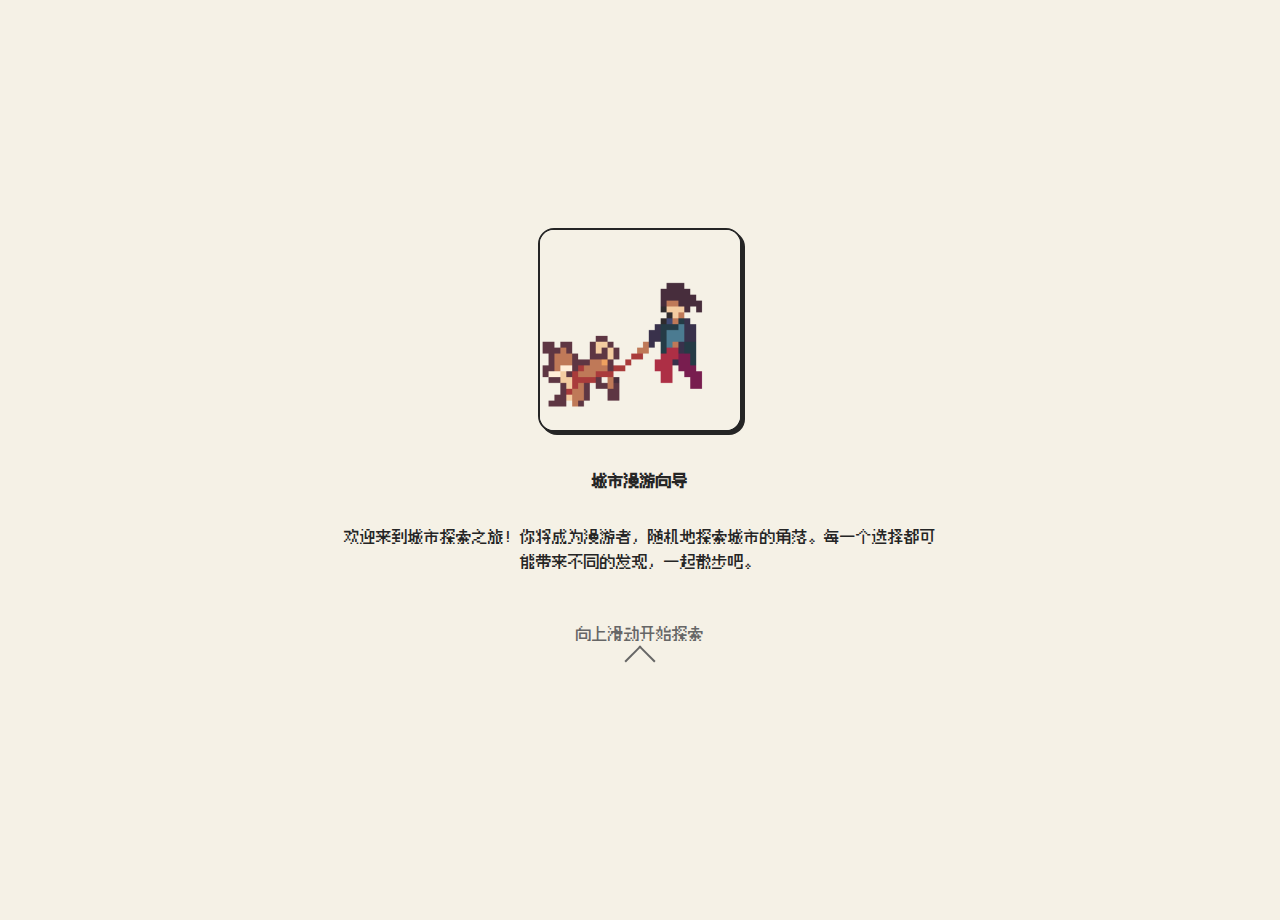
==== commit 17ed6012: "Add files via upload" ====
--- a/city_system.html
+++ b/city_system.html
@@ -3,9 +3,105 @@
 <head>
     <meta charset="UTF-8">
     <meta name="viewport" content="width=device-width, initial-scale=1.0">
-    <title>城市系统探索游戏</title>
+    <title>城市漫游向导</title>
     <link rel="stylesheet" href="fonts/fonts.css">
     <style>
+        /* 封面页样式 */
+        .cover-page {
+            position: fixed;
+            top: 0;
+            left: 0;
+            width: 100%;
+            height: 100vh;
+            background-color: #F5F1E6;
+            display: flex;
+            flex-direction: column;
+            align-items: center;
+            justify-content: center;
+            z-index: 1000;
+            transition: transform 0.5s ease-in-out;
+            padding: 20px;
+            box-sizing: border-box;
+            overflow-y: auto;
+            -webkit-overflow-scrolling: touch;
+        }
+
+        .cover-page.hidden {
+            transform: translateY(-100%);
+        }
+
+        .cover-gif {
+            width: 200px;
+            height: 200px;
+            margin-bottom: 30px;
+            border: 2px solid #252525;
+            border-radius: 16px;
+            background-color: white;
+            display: flex;
+            align-items: center;
+            justify-content: center;
+            box-shadow: 3px 3px 0 #252525;
+        }
+
+        .cover-gif img {
+            width: 100%;
+            height: 100%;
+            object-fit: cover;
+            border-radius: 14px;
+        }
+
+        .game-title {
+            font-size: 24px;
+            font-weight: bold;
+            margin-bottom: 20px;
+            text-align: center;
+            color: #252525;
+        }
+
+        .game-description {
+            font-size: 16px;
+            line-height: 1.6;
+            text-align: center;
+            max-width: 600px;
+            margin-bottom: 30px;
+            color: #252525;
+            padding: 0 20px;
+        }
+
+        .swipe-indicator {
+            display: flex;
+            flex-direction: column;
+            align-items: center;
+            animation: bounce 2s infinite;
+            margin-top: 20px;
+        }
+
+        .swipe-text {
+            font-size: 14px;
+            color: #666;
+            margin-bottom: 8px;
+        }
+
+        .arrow-up {
+            width: 20px;
+            height: 20px;
+            border-left: 2px solid #666;
+            border-top: 2px solid #666;
+            transform: rotate(45deg);
+        }
+
+        @keyframes bounce {
+            0%, 20%, 50%, 80%, 100% {
+                transform: translateY(0);
+            }
+            40% {
+                transform: translateY(-10px);
+            }
+            60% {
+                transform: translateY(-5px);
+            }
+        }
+
         body {
             font-family: "DinkieBitmap", "PingFang SC", "Hiragino Sans GB", "Microsoft YaHei", "WenQuanYi Micro Hei", -apple-system, BlinkMacSystemFont, "Segoe UI", Helvetica, "Apple Color Emoji", Arial, sans-serif, "Segoe UI Emoji", "Segoe UI Symbol";
             margin: 0;
@@ -444,6 +540,17 @@
     </style>
 </head>
 <body>
+    <div class="cover-page" id="coverPage">
+        <div class="cover-gif">
+            <img src="assets/walking.gif" alt="Walking Animation" />
+        </div>
+        <h1 class="game-title">城市漫游向导</h1>
+        <p class="game-description">欢迎来到城市探索之旅！你将成为漫游者，随机地探索城市的角落。每一个选择都可能带来不同的发现，一起散步吧。</p>
+        <div class="swipe-indicator">
+            <span class="swipe-text">向上滑动开始探索</span>
+            <div class="arrow-up"></div>
+        </div>
+    </div>
     <div id="card" class="card">
         <div class="card-number"></div>
         <div class="card-content">
@@ -481,6 +588,32 @@
     </div>
 
     <script>
+        // 封面页交互
+        document.addEventListener('DOMContentLoaded', function() {
+            const coverPage = document.getElementById('coverPage');
+            let startY = 0;
+            let currentY = 0;
+
+            coverPage.addEventListener('touchstart', function(e) {
+                startY = e.touches[0].clientY;
+            });
+
+            coverPage.addEventListener('touchmove', function(e) {
+                currentY = e.touches[0].clientY;
+                const diff = startY - currentY;
+
+                if (diff > 50) {
+                    coverPage.classList.add('hidden');
+                }
+            });
+
+            coverPage.addEventListener('wheel', function(e) {
+                if (e.deltaY > 0) {
+                    coverPage.classList.add('hidden');
+                }
+            });
+        });
+
         // API配置
         const DEEPSEEK_API_ENDPOINT = 'https://api.deepseek.com/v1/chat/completions';
         const DEEPSEEK_API_KEY = 'sk-ca0cdae03cae4ed8812562e1d96dea36';
@@ -1121,7 +1254,7 @@
         content: "到离你最近的公园，或是你所在的城市最热闹的公园/广场；站在楼梯上大约一半的位置",
         tags: ["街头侦探", "时间旅人"],
         options: [
-            { text: "站好之后", nextCard: 2 }
+            { text: "👣 站好之后", nextCard: 2 }
         ]
     },
     {
@@ -1129,7 +1262,7 @@
         content: "闭上眼睛，数到十；睁开眼睛，开始跟着离你最近的人走",
         tags: ["街头侦探", "时间旅人"],
         options: [
-            { text: "走到第一个路口", nextCard: 3 }
+            { text: "🚥 走到第一个路口", nextCard: 3 }
         ]
     },
     {
@@ -1137,7 +1270,7 @@
         content: "仔细观察这台自行车",
         tags: ["街头侦探", "时间旅人"],
         options: [
-            { text: "如果自行车有车座", nextCard: 60 },
+            { text: "如果自行车有车座 🚲", nextCard: 60 },
             { text: "如果没有车座", nextCard: 61 }
         ]
     },
@@ -1146,9 +1279,9 @@
         content: "观察离你最近的垃圾桶；注意垃圾桶中有多少垃圾",
         tags: ["街头侦探", "时间旅人"],
         options: [
-            { text: "几乎是空的，请走到离你最近的共享单车附近", nextCard: 16 },
+            { text: "🗑️ 几乎是空的，请走到离你最近的共享单车附近", nextCard: 16 },
             { text: "大概一半", nextCard: 21 },
-            { text: "满了，请走到最近的私人停车位", nextCard: 41 }
+            { text: "🚮 满了，请走到最近的私人停车位", nextCard: 41 }
         ]
     },
     {
@@ -1158,7 +1291,7 @@
         options: [
             { text: "左边的数字大于右边，并向左手边走x个路口", nextCard: 68 },
             { text: "右边的数字大于左边，乘坐下一辆公交车，在x站后下车", nextCard: 68 },
-            { text: "两个数相等，观察离你最近的快的骑手", nextCard: 68 }
+            { text: "🟰 两个数相等，观察离你最近的快的骑手", nextCard: 68 }
         ]
     },
     {
@@ -1166,9 +1299,9 @@
         content: "站立，静止不要动；向下看，注意双脚之间的空间",
         tags: ["街头侦探", "时间旅人"],
         options: [
-            { text: "有垃圾", nextCard: 31 },
-            { text: "有口香糖", nextCard: 28 },
-            { text: "没有上述情况，尽量分开双脚", nextCard: 69 }
+            { text: "🚮 有垃圾", nextCard: 31 },
+            { text: "🫧 有口香糖", nextCard: 28 },
+            { text: "👣 没有上述情况，尽量分开双脚", nextCard: 69 }
         ]
     },
     {
@@ -1176,8 +1309,8 @@
         content: "跟着遛狗的路人；直到狗狗拉屎或者吠叫",
         tags: ["街头侦探", "时间旅人"],
         options: [
-            { text: "当狗狗拉屎或者吠叫时", nextCard: 74 },
-            { text: "如果在这之前看到地铁口/公交站", nextCard: 98 }
+            { text: "💩 当狗狗拉屎或者吠叫时", nextCard: 74 },
+            { text: "🚉 如果在这之前看到地铁口/公交站", nextCard: 98 }
         ]
     },
     {
@@ -1185,8 +1318,8 @@
         content: "跟着推婴儿车的路人；留意婴儿车和路人",
         tags: ["街头侦探", "时间旅人"],
         options: [
-            { text: "如果推车的是男性，则继续跟着，直到找到地铁站/公交站", nextCard: 33 },
-            { text: "如果是女性，继续跟着直到发现另外一个推婴儿车的路人，重复上述步骤", nextCard: 33 },
+            { text: "👨‍🦰如果推车的是男性，则继续跟着，直到找到地铁站/公交站", nextCard: 33 },
+            { text: "👩 如果是女性，继续跟着直到发现另外一个推婴儿车的路人，重复上述步骤", nextCard: 33 },
             { text: "如果你无法跟随", nextCard: 33 }
         ]
     },
@@ -1723,7 +1856,7 @@
         content: "向北走；走到最近的地铁站/公交站",
         tags: ["街头侦探", "时间旅人"],
         options: [
-            { text: "", nextCard: 98 }
+            { text: "到达之后点击跳转", nextCard: 98 }
         ]
     },
     {
@@ -1882,10 +2015,12 @@
     },
     {
         id: 78,
-        content: "如果没有门卫或保安",
-        tags: ["街头侦探", "时间旅人"],
-        options: [
+        content: "观察离你最近的建筑",
+        tags: ["街头侦探", "时间旅人"],
+        options: [
+            { text: "如果没有门卫或保安", nextCard: 89 },
             { text: "如果有门卫或保安", nextCard: 90 }
+            
         ]
     },
     {
@@ -2253,14 +2388,13 @@
     },
     {
         id: 116,
-        content: "【第一步】寻找一个你觉得最有吸引力的人",
-        tags: ["街头侦探", "时间旅人"],
-        options: [
-            { text: "【第二部】跟随ta，直到", nextCard: 56 },
-            { text: "如果无法跟随", nextCard: 56 },
-            { text: "如果你看到一个地铁站/公交站", nextCard: 98 },
-            { text: "如果你听到5次车辆喇叭声", nextCard: 55 },
-            { text: "如果你看到一个更有吸引力的人，重复【第二步】", nextCard: 55 }
+        content: "寻找一个你觉得最有吸引力的人，跟随ta直到",
+        tags: ["街头侦探", "时间旅人"],
+        options: [
+            { text: "无法跟随", nextCard: 56 },
+            { text: "你看到一个地铁站/公交站", nextCard: 98 },
+            { text: "你听到5次车辆喇叭声", nextCard: 55 },
+            { text: "你看到一个更有吸引力的人，重复这道指令", nextCard: 55 }
         ]
     },
     {
@@ -2322,32 +2456,32 @@
         tags: ["街头侦探", "时间旅人"],
         options: [
             { text: "留意招牌的名称，根据招牌的第一个字或字母，转到对应页码", nextCard: 9 },
-            { text: "", nextCard: 9 },
-            { text: "", nextCard: 104 },
-            { text: "", nextCard: 39 },
-            { text: "", nextCard: 53 },
-            { text: "", nextCard: 9 },
-            { text: "", nextCard: 11 },
-            { text: "", nextCard: 36 },
-            { text: "", nextCard: 40 },
-            { text: "", nextCard: 109 },
-            { text: "", nextCard: 35 },
-            { text: "", nextCard: 10 },
-            { text: "", nextCard: 37 },
-            { text: "", nextCard: 9 },
-            { text: "", nextCard: 29 },
-            { text: "", nextCard: 36 },
-            { text: "", nextCard: 31 },
-            { text: "", nextCard: 105 },
-            { text: "", nextCard: 11 },
-            { text: "", nextCard: 34 },
-            { text: "", nextCard: 108 },
-            { text: "", nextCard: 33 },
-            { text: "", nextCard: 7 },
-            { text: "", nextCard: 10 },
-            { text: "", nextCard: 39 },
-            { text: "", nextCard: 40 },
-            { text: "", nextCard: 34 }
+            { text: "A", nextCard: 9 },
+            { text: "B", nextCard: 104 },
+            { text: "C", nextCard: 39 },
+            { text: "D", nextCard: 53 },
+            { text: "E", nextCard: 9 },
+            { text: "F", nextCard: 11 },
+            { text: "G", nextCard: 36 },
+            { text: "H", nextCard: 40 },
+            { text: "I", nextCard: 109 },
+            { text: "J", nextCard: 35 },
+            { text: "K", nextCard: 10 },
+            { text: "L", nextCard: 37 },
+            { text: "M", nextCard: 9 },
+            { text: "N", nextCard: 29 },
+            { text: "O", nextCard: 36 },
+            { text: "P", nextCard: 31 },
+            { text: "Q", nextCard: 105 },
+            { text: "R", nextCard: 11 },
+            { text: "S", nextCard: 34 },
+            { text: "T", nextCard: 108 },
+            { text: "U", nextCard: 33 },
+            { text: "V", nextCard: 7 },
+            { text: "W", nextCard: 10 },
+            { text: "X", nextCard: 39 },
+            { text: "Y", nextCard: 40 },
+            { text: "Z", nextCard: 34 }
         ]
     },
     {
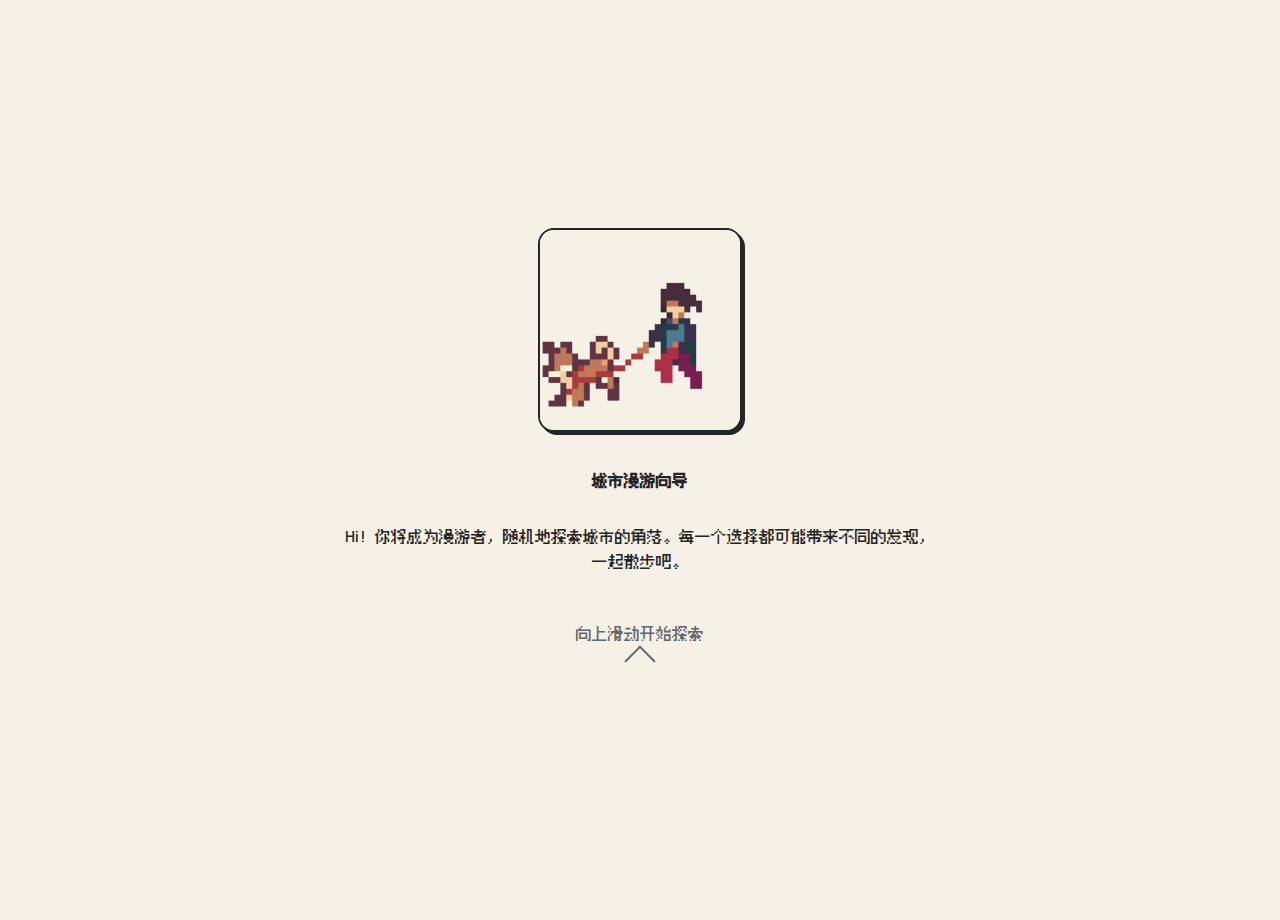
==== commit 92c08ff0: "Add files via upload" ====
--- a/city_system.html
+++ b/city_system.html
@@ -545,7 +545,7 @@
             <img src="assets/walking.gif" alt="Walking Animation" />
         </div>
         <h1 class="game-title">城市漫游向导</h1>
-        <p class="game-description">欢迎来到城市探索之旅！你将成为漫游者，随机地探索城市的角落。每一个选择都可能带来不同的发现，一起散步吧。</p>
+        <p class="game-description">Hi！你将成为漫游者，随机地探索城市的角落。每一个选择都可能带来不同的发现，一起散步吧。</p>
         <div class="swipe-indicator">
             <span class="swipe-text">向上滑动开始探索</span>
             <div class="arrow-up"></div>
@@ -593,23 +593,53 @@
             const coverPage = document.getElementById('coverPage');
             let startY = 0;
             let currentY = 0;
+            let isDragging = false;
 
             coverPage.addEventListener('touchstart', function(e) {
                 startY = e.touches[0].clientY;
+                isDragging = true;
+                coverPage.style.transition = 'none';
             });
 
             coverPage.addEventListener('touchmove', function(e) {
+                if (!isDragging) return;
                 currentY = e.touches[0].clientY;
                 const diff = startY - currentY;
-
-                if (diff > 50) {
-                    coverPage.classList.add('hidden');
+                const screenHeight = window.innerHeight;
+                const threshold = screenHeight / 3;
+                const translateY = Math.max(-diff * 0.8, -screenHeight);
+                coverPage.style.transform = `translateY(${translateY}px)`;
+            });
+
+            coverPage.addEventListener('touchend', function() {
+                if (!isDragging) return;
+                isDragging = false;
+                coverPage.style.transition = 'transform 0.3s ease-out';
+                const diff = startY - currentY;
+                const screenHeight = window.innerHeight;
+                const threshold = screenHeight / 3;
+
+                if (diff > threshold) {
+                    coverPage.style.transform = 'translateY(-100%)';
+                    setTimeout(() => {
+                        coverPage.classList.add('hidden');
+                        window.scrollTo({ top: 0, behavior: 'smooth' });
+                    }, 300);
+                } else {
+                    coverPage.style.transform = 'translateY(0)';
                 }
             });
 
             coverPage.addEventListener('wheel', function(e) {
-                if (e.deltaY > 0) {
-                    coverPage.classList.add('hidden');
+                const screenHeight = window.innerHeight;
+                const threshold = screenHeight / 3;
+                if (e.deltaY > threshold) {
+                    coverPage.style.transition = 'transform 0.3s ease-out';
+                    coverPage.style.transform = 'translateY(-100%)';
+                    setTimeout(() => {
+                        coverPage.classList.add('hidden');
+                        window.scrollTo({ top: 0, behavior: 'smooth' });
+                    }, 300);
                 }
             });
         });
@@ -2589,7 +2619,20 @@
             card.options.forEach(option => {
                 const button = document.createElement('button');
                 button.className = 'option-button';
-                button.textContent = option.text;
+                
+                // 创建选项文本容器
+                const textSpan = document.createElement('span');
+                textSpan.className = 'option-text';
+                textSpan.textContent = option.text;
+                
+                // 创建序号容器
+                const nextCardSpan = document.createElement('span');
+                nextCardSpan.className = 'option-next-card';
+                nextCardSpan.textContent = option.nextCard ? `#${option.nextCard}` : '';
+                
+                button.appendChild(textSpan);
+                button.appendChild(nextCardSpan);
+                
                 button.onclick = () => {
                     if (!gameStartTime) {
                         gameStartTime = new Date();
